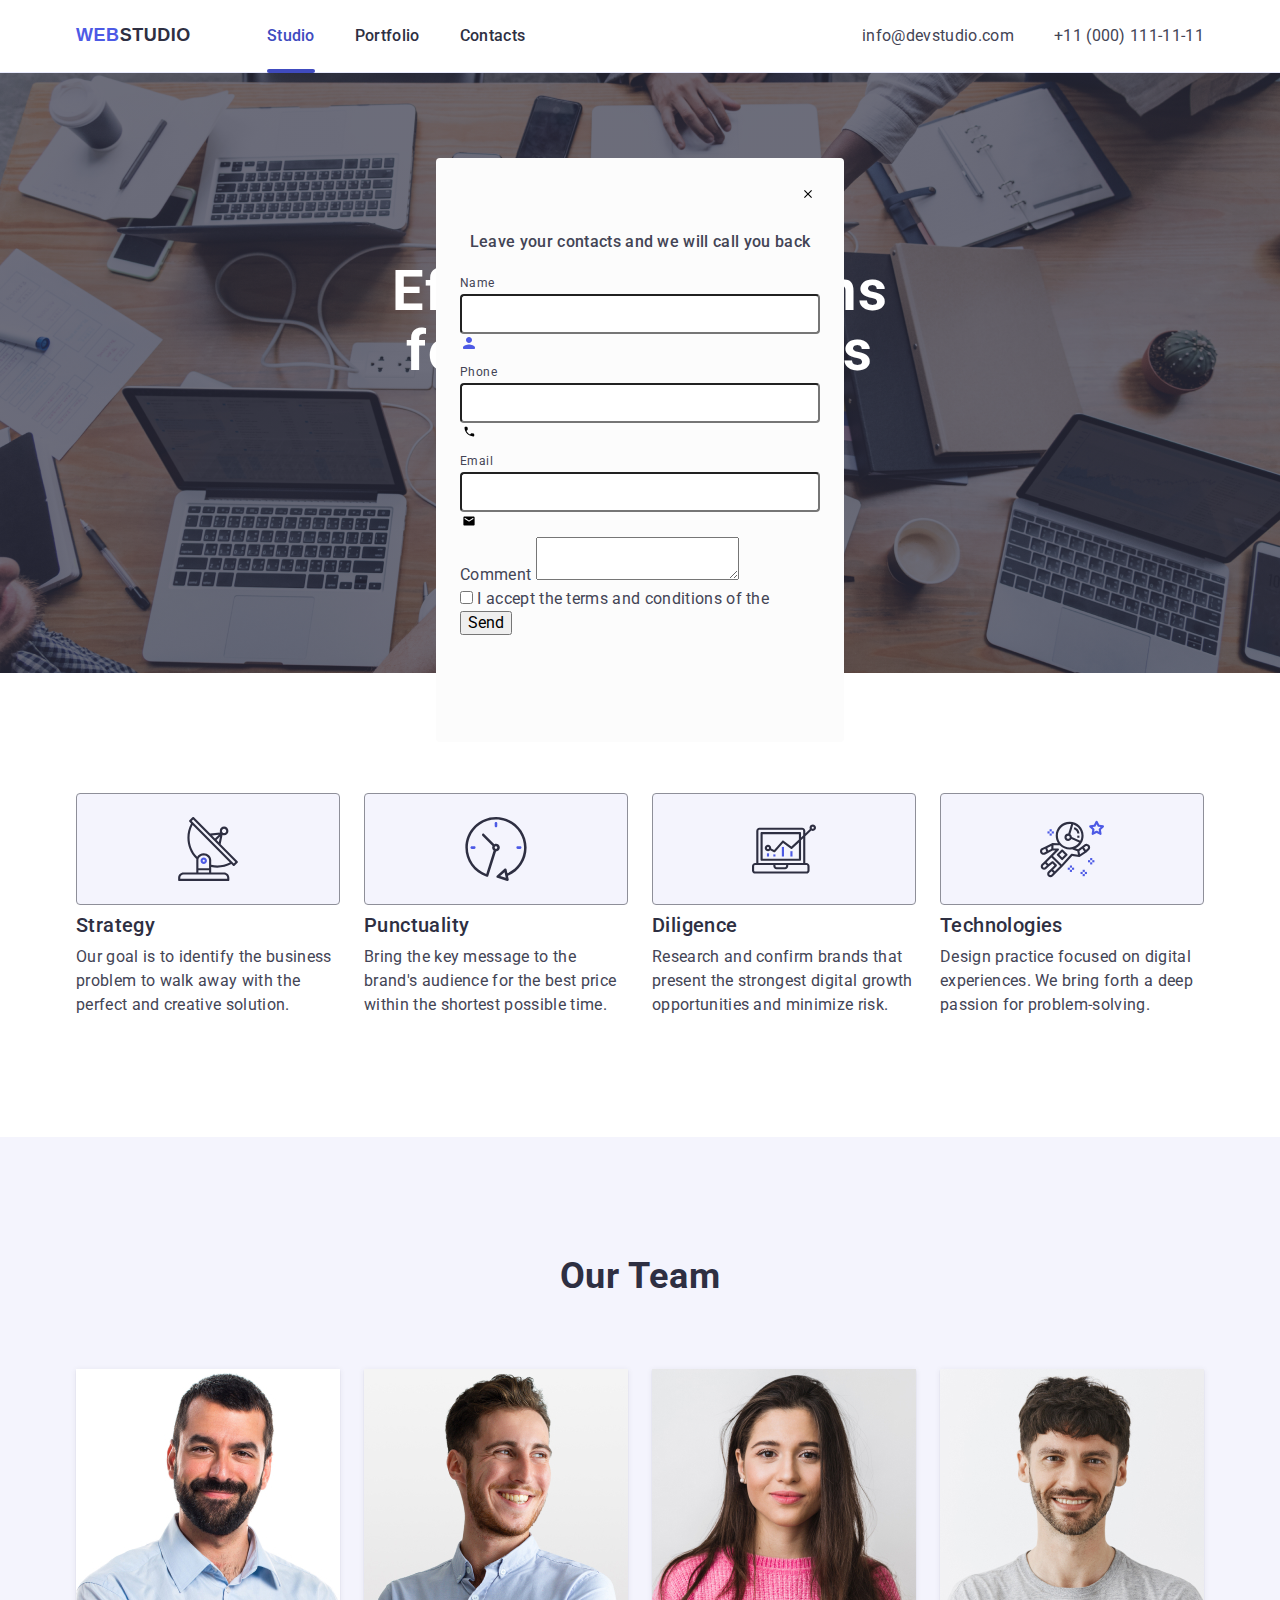
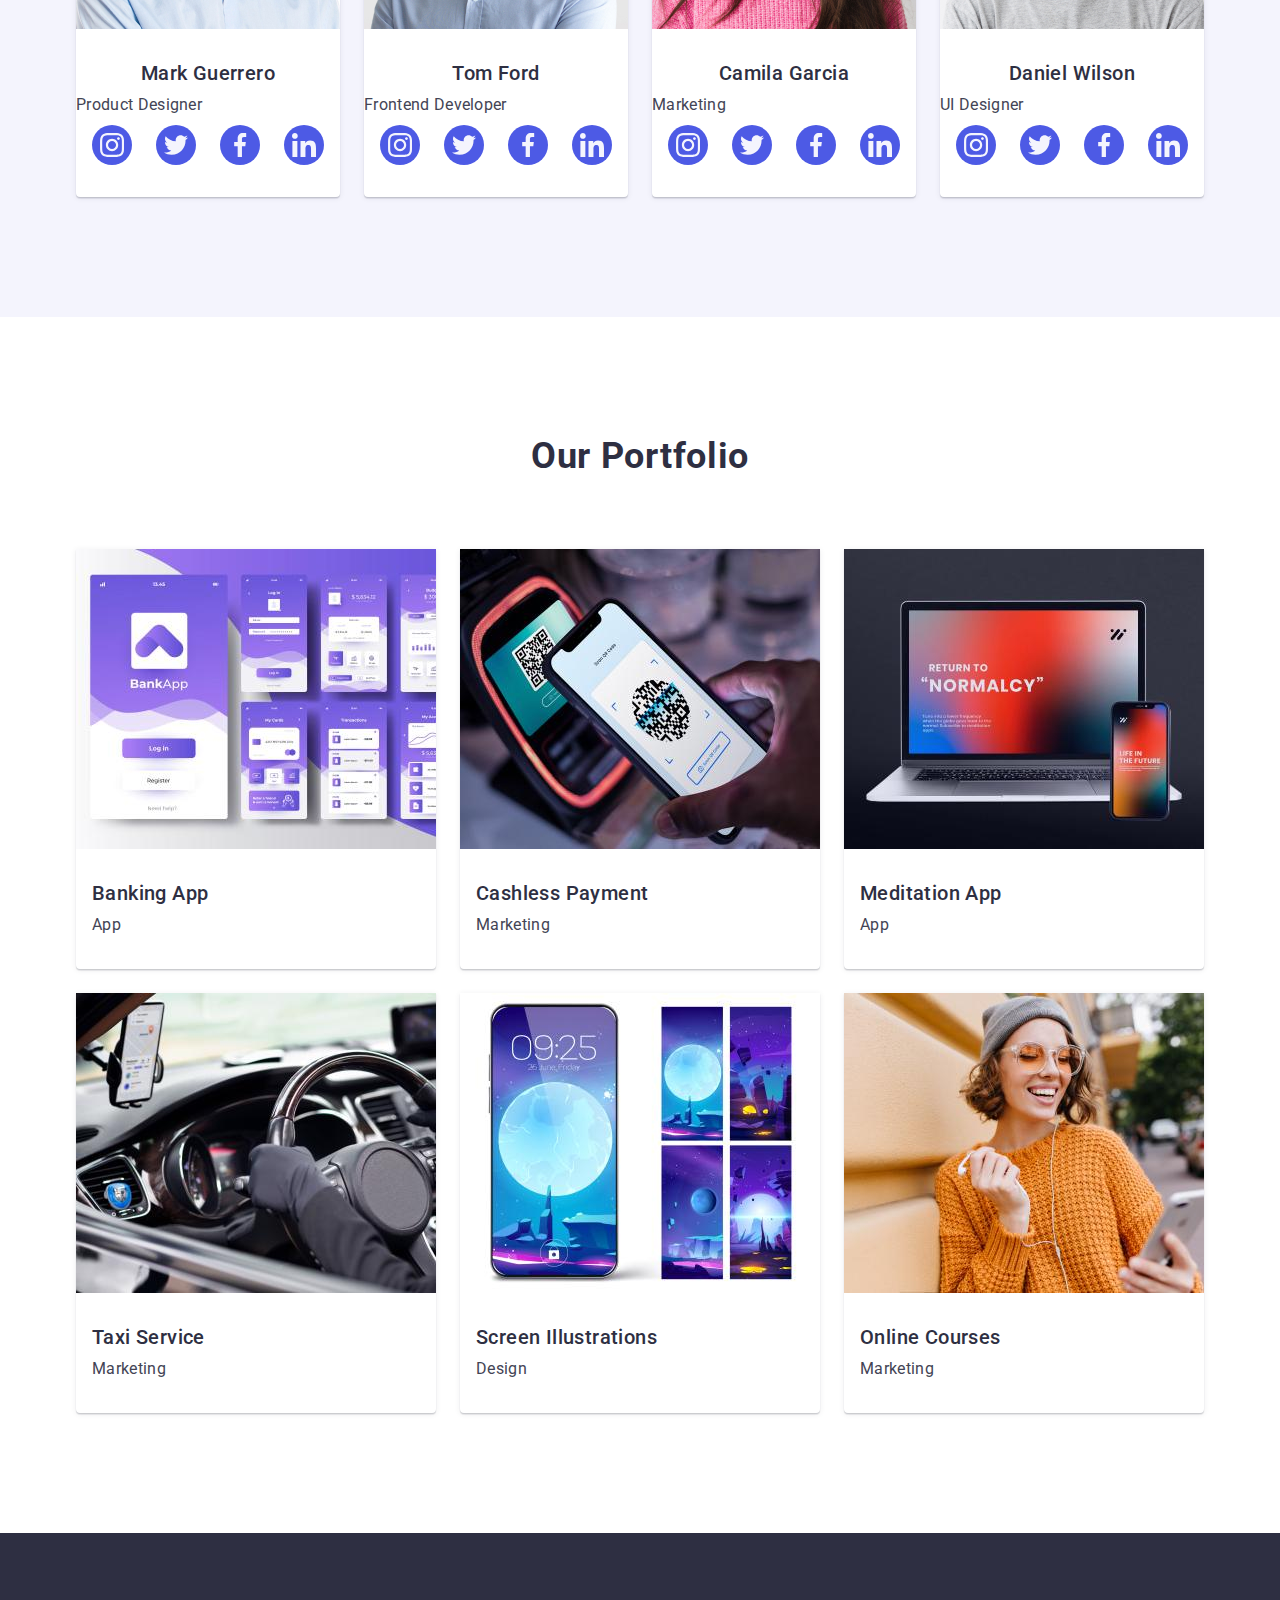
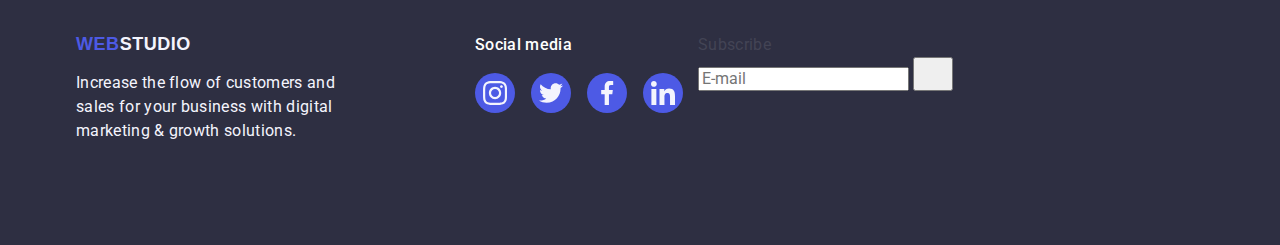
==== index.html @ 651e2806 "correct" ====
<!DOCTYPE html>
<html lang="en">
<head>
    <meta charset="UTF-8">
    <meta http-equiv="X-UA-Compatible" content="IE=edge">
    <meta name="viewport" content="width=device-width, initial-scale=1.0">
    <title>WebStudio</title>
    <link rel="preconnect" href="https://fonts.googleapis.com">
    <link rel="preconnect" href="https://fonts.gstatic.com" crossorigin>
    <link href="https://fonts.googleapis.com/css2?teamfamily=Raleway:wght@700&family=Roboto:wght@400;500;700&display=swap"  rel="stylesheet">
    <link rel="stylesheet" href="https://cdnjs.cloudflare.com/ajax/libs/modern-normalize/2.0.0/modern-normalize.min.css">
    <link rel="stylesheet" href="./css/styles.css">
</head>
<body>

    <!-- PAGE HEADER -->
    <header class="page-header">
        <div class="header container">
            <nav class="page-navigator">
            <a class="web-logo" href="./index.html">Web<span class="studio">Studio</span></a>
                <ul class="menu-list">
                    <li class="menu-item">
                        <a class="menu-header menu-link" href="./index.html">Studio</a>
                    </li>
                    <li class="menu-item">
                        <a class="menu-link" href= "">Portfolio</a>
                    </li>
                    <li class="menu-item">
                        <a class="menu-link" href= "">Contacts</a>
                    </li>
                </ul>
            </nav>  

            <address class="page-address">
                <ul class="menu-contact-list">
                    <li class="menu-contact-list-item">
                        <a class="menu-contact-list-list" href="mailto:info@devstudio.com">info@devstudio.com</a>
                    </li>
                    <li class="menu-contact-list-item">
                        <a class="menu-contact-list-list" href="tel:+110001111111">+11 (000) 111-11-11</a>
                    </li>
                </ul>
            </address>
        </div>
    </header>
        <main>

                <!--HERO SECTION-->
                <section class="hero-section">
                    <div class="container">
                        <h1 class="hero-section-text">Effective Solutions for Your Business</h1>
                        <button class="one-button" type="button">Order Service</button>
                    </div>        
                </section>
           
                <!--OUR ADVANTAGES-->
                <section class="section">
                    <div class="container">
                        <h2 class="visually-hidden menu-functions-text">Our advantages</h2>
                        <ul class="menu-functions-list">
                            <li class="menu-functions-item">
                                <div class="icon-container">
                                    <svg class="icon" width="64" height="64">
                                        <use href="./images/icons.svg#icon-antenna"></use>
                                    </svg>
                                </div>
                                <h3 class="name-team-text">Strategy</h3>
                                <p class="menu-team-text function">Our goal is to identify the business problem to walk away with the perfect and creative solution. </p>
                            </li>

                            <li class="menu-functions-item">
                                <div class="icon-container">
                                    <svg class="icon" width="64" height="64">
                                        <use href="./images/icons.svg#icon-clock"></use>
                                    </svg>
                                </div>
                                <h3 class="name-team-text menu">Punctuality</h3>
                                <p class="menu-team-text function">Bring the key message to the brand's audience for the best price within the shortest possible time.</p>
                            </li>

                            <li class="menu-functions-item">
                                <div class="icon-container">
                                    <svg class="icon" width="64" height="64">
                                        <use href="./images/icons.svg#icon-diagram"></use>
                                    </svg>
                                </div>
                                <h3 class="name-team-text menu">Diligence</h3>
                                <p class="menu-team-text function">Research and confirm brands that present the strongest digital growth opportunities and minimize risk.</p>
                            </li>

                            <li class="menu-functions-item">
                                <div class="icon-container">
                                    <svg class="icon" width="64" height="64">
                                        <use href="./images/icons.svg#icon-astronaut"></use>
                                    </svg>
                                </div>
                                <h3 class="name-team-text menu">Technologies</h3>
                                <p class="menu-team-text function">Design practice focused on digital experiences. We bring forth a deep passion for problem-solving.</p>
                            </li>
                        </ul>
                    </div>
                </section> 
           

                <!--OUR TEAM SECTION-->
            
                <section class="menu-team">
                    <div class="container">
                        <h2 class="menu-pictures-text">Our Team</h2>
                        <ul class="menu-team-list">
                            <li class="menu-team-item">
                                <img 
                                    class="menu-team-icon"
                                    src="./images/mark.jpg" 
                                    alt="Product Designer" 
                                    width="264"
                                    height="260">
                                    
                                <div class="team-container-item">
                                    <h3 class="name-team-text name">Mark Guerrero</h3>
                                    <p class="menu-team-text position">Product Designer</p>
                                
                                    <ul class="icons-team">
                                        <li class="icons-logo">
                                            <a href="#" class="icons-style">
                                                <svg class="icons-name" width="16" height="16">
                                                    <use href="./images/icons.svg#icon-instagram"></use>
                                                </svg>
                                            </a>
                                        </li>
                                        <li class="icons-logo">
                                            <a href="#" class="icons-style">
                                                <svg class="icons-name" width="16" height="16">
                                                    <use href="./images/icons.svg#icon-twitter"></use>
                                                </svg>
                                            </a>
                                        </li>
                                        <li class="icons-logo">
                                            <a href="#" class="icons-style">
                                                <svg class="icons-name" width="16" height="16">
                                                    <use href="./images/icons.svg#icon-facebook"></use>
                                                </svg>
                                            </a>
                                        </li>
                                        <li class="icons-logo">
                                            <a href="#" class="icons-style">
                                                <svg class="icons-name" width="16" height="16">
                                                    <use href="./images/icons.svg#icon-linkedin"></use>
                                                </svg>
                                            </a>
                                        </li>
                                    </ul>
                                </div>
                            </li>

                            <li class="menu-team-item">
                                <img 
                                    class="menu-team-icon"
                                    src="./images/tom.jpg" 
                                    alt="Frontend Developer" 
                                    width="264">
                                <div class="team-container-item">
                                    <h3 class="name-team-text name">Tom Ford</h3>
                                    <p class="menu-team-text position">Frontend Developer</p>
                                
                                    <ul class="icons-team">
                                        <li class="icons-logo">
                                            <a href="#" class="icons-style">
                                                <svg class="icons-name" width="16" height="16">
                                                    <use href="./images/icons.svg#icon-instagram"></use>
                                                </svg>
                                            </a>
                                        </li>
                                        <li class="icons-logo">
                                            <a href="#" class="icons-style">
                                                <svg class="icons-name" width="16" height="16">
                                                    <use href="./images/icons.svg#icon-twitter"></use>
                                                </svg>
                                            </a>
                                        </li>
                                        <li class="icons-logo">
                                            <a href="#" class="icons-style">
                                                <svg class="icons-name" width="16" height="16">
                                                    <use href="./images/icons.svg#icon-facebook"></use>
                                                </svg>
                                            </a>
                                        </li>
                                        <li class="icons-logo">
                                            <a href="#" class="icons-style">
                                                <svg class="icons-name" width="16" height="16">
                                                    <use href="./images/icons.svg#icon-linkedin"></use>
                                                </svg>
                                            </a>
                                        </li>
                                    </ul>
                                </div>
                            </li>

                            <li class="menu-team-item">
                                <img 
                                    class="menu-team-icon"
                                    src="./images/kamila.jpg" 
                                    alt="Marketing" 
                                    width="264">
                                <div class="team-container-item">
                                    <h3 class="name-team-text name">Camila Garcia</h3>
                                    <p class="menu-team-text position">Marketing</p>
                                
                                    <ul class="icons-team">
                                        <li class="icons-logo">
                                            <a href="#" class="icons-style">
                                                <svg class="icons-name" width="16" height="16">
                                                    <use href="./images/icons.svg#icon-instagram"></use>
                                                </svg>
                                            </a>
                                        </li>
                                        <li class="icons-logo">
                                            <a href="#" class="icons-style">
                                                <svg class="icons-name" width="16" height="16">
                                                    <use href="./images/icons.svg#icon-twitter"></use>
                                                </svg>
                                            </a>
                                        </li>
                                        <li class="icons-logo">
                                            <a href="#" class="icons-style">
                                                <svg class="icons-name" width="16" height="16">
                                                    <use href="./images/icons.svg#icon-facebook"></use>
                                                </svg>
                                            </a>
                                        </li>
                                        <li class="icons-logo">
                                            <a href="#" class="icons-style">
                                                <svg class="icons-name" width="16" height="16">
                                                    <use href="./images/icons.svg#icon-linkedin"></use>
                                                </svg>
                                            </a>
                                        </li>
                                    </ul>
                                </div>
                            </li>

                            <li class="menu-team-item">
                                <img 
                                    class="menu-team-icon"
                                    src="./images/daniel.jpg" 
                                    alt="UI Designer" 
                                    width="264">
                                    <div class="team-container-item">
                                        <h3 class="name-team-text name">Daniel Wilson</h3>
                                        <p  class="menu-team-text position">UI Designer</p>
                                    
                                        <ul class="icons-team">
                                            <li class="icons-logo">
                                                <a href="#" class="icons-style">
                                                    <svg class="icons-name" width="16" height="16">
                                                        <use href="./images/icons.svg#icon-instagram"></use>
                                                    </svg>
                                                </a>
                                            </li>
                                            <li class="icons-logo">
                                                <a href="#" class="icons-style">
                                                    <svg class="icons-name" width="16" height="16">
                                                        <use href="./images/icons.svg#icon-twitter"></use>
                                                    </svg>
                                                </a>
                                            </li>
                                            <li class="icons-logo">
                                                <a href="#" class="icons-style">
                                                    <svg class="icons-name" width="16" height="16">
                                                        <use href="./images/icons.svg#icon-facebook"></use>
                                                    </svg>
                                                </a>
                                            </li>
                                            <li class="icons-logo">
                                                <a href="#" class="icons-style">
                                                    <svg class="icons-name" width="16" height="16">
                                                        <use href="./images/icons.svg#icon-linkedin"></use>
                                                    </svg>
                                                </a>
                                            </li>
                                        </ul>
                                    </div>
                            </li>
                        </ul>
                    </div> 
                </section>
               

                <!--OUR PORTFOLIO-->
                <section class="menu-portfolio">
                    <div class="container">
                        <h2 class="menu-pictures-text">Our Portfolio</h2>
                        <ul class="menu-team-list">
                            <li class="menu-team-item">
                                <div class="portfolio-image">
                                    <img 
                                        class="menu-team-icon"
                                        src="./images/bankapp.jpg" 
                                        alt="App"
                                        width="360"
                                        height="300">
                                        <p class="text-portfolio">14 Stylish and User-Friendly App Design Concepts · Task Manager App · Calorie Tracker App · Exotic Fruit Ecommerce App · Cloud Storage App</p>
                                </div>
                                
                                <div class="item">
                                    <h3 class="name-team-text image">Banking App</h3>
                                    <p class="menu-team-text">App</p>
                                </div>
                            </li>
                            <li class="menu-team-item">
                                <div class="portfolio-image">
                                    <img 
                                        class="menu-team-icon"
                                        src="./images/scan.jpg" 
                                        alt="Marketing"
                                        width="360"
                                        height="300">
                                        <p class="text-portfolio">14 Stylish and User-Friendly App Design Concepts · Task Manager App · Calorie Tracker App · Exotic Fruit Ecommerce App · Cloud Storage App</p>
                                </div>
                                <div class="item">
                                    <h3 class="name-team-text image">Cashless Payment</h3>
                                    <p class="menu-team-text">Marketing</p>
                                </div>
                            </li>
                            <li class="menu-team-item">
                                <div class="portfolio-image">
                                    <img 
                                        class="menu-team-icon"
                                        src="./images/technologi.jpg" 
                                        alt="App"
                                        width="360"
                                        height="300">
                                        <p class="text-portfolio">14 Stylish and User-Friendly App Design Concepts · Task Manager App · Calorie Tracker App · Exotic Fruit Ecommerce App · Cloud Storage App</p>
                                </div>
                                
                                <div class="item">
                                    <h3 class="name-team-text image">Meditation App</h3>
                                    <p class="menu-team-text">App</p>
                                </div>
                            </li>
                            <li class="menu-team-item">
                                <div class="portfolio-image">
                                    <img 
                                        class="menu-team-icon"
                                        src="./images/dreive.jpg" 
                                        alt="Marketing"
                                        width="360"
                                        height="300">
                                        <p class="text-portfolio">14 Stylish and User-Friendly App Design Concepts · Task Manager App · Calorie Tracker App · Exotic Fruit Ecommerce App · Cloud Storage App</p>
                                </div>
                                
                                <div class="item">
                                    <h3 class="name-team-text image">Taxi Service</h3>
                                    <p class="menu-team-text">Marketing</p>
                                </div>
                            </li>
                            <li class="menu-team-item">
                                <div class="portfolio-image">
                                    <img 
                                        class="menu-team-icon"
                                        src="./images/tema.jpg" 
                                        alt="Design"
                                        width="360"
                                        height="300">
                                        <p class="text-portfolio">14 Stylish and User-Friendly App Design Concepts · Task Manager App · Calorie Tracker App · Exotic Fruit Ecommerce App · Cloud Storage App</p>
                                </div>
                            
                                <div class="item">
                                    <h3 class="name-team-text image">Screen Illustrations</h3>
                                    <p class="menu-team-text">Design</p>
                                </div>
                            </li>
                            <li class="menu-team-item">
                                <div class="portfolio-image">
                                    <img 
                                        class="menu-team-icon"
                                        src="./images/meet.jpg" 
                                        alt="Marketing"
                                        width="360"
                                        height="300">
                                        <p class="text-portfolio">14 Stylish and User-Friendly App Design Concepts · Task Manager App · Calorie Tracker App · Exotic Fruit Ecommerce App · Cloud Storage App</p>
                                </div>
                                
                                <div class="item">
                                    <h3 class="name-team-text image">Online Courses</h3>
                                    <p class="menu-team-text">Marketing</p>
                                </div>
                            </li>
                        </ul>
                    </div>
                </section>  
        </main>

        <!--FOOTER-->
        <footer class="menu-footer">
            <div class="container footer">
                <div class="container-footer-text"> 
                <a class="menu-footer-logotype" href="./index.html">Web<span class="menu-footer-studio">Studio</span></a>
                <p class="footer-text">Increase the flow of customers and sales for your business with digital marketing & growth solutions.</p>
                </div>
                <div class="container social-links">  
                    <p class="social-media-text">Social media</p>
                    <ul class="icons-social-footer footer-icons">
                        <li class="icons-logo">
                            <a href="#" class="icons-style style-footer">
                                <svg class="icons-name" width="24" height="24">
                                    <use href="./images/icons.svg#icon-instagram"></use>
                                </svg>
                            </a>
                        </li>
                    
                        <li class="icons-logo">
                            <a href="#" class="icons-style style-footer">
                                <svg class="icons-name" width="24" height="24">
                                    <use href="./images/icons.svg#icon-twitter"></use>
                                </svg>
                            </a>
                        </li>
                    
                        <li class="icons-logo">
                            <a href="#" class="icons-style style-footer">
                                <svg class="icons-name" width="24" height="24">
                                    <use href="./images/icons.svg#icon-facebook"></use>
                                </svg>
                            </a>
                        </li>
                    
                        <li class="icons-logo">
                            <a href="#" class="icons-style style-footer">
                                <svg class="icons-name" width="24" height="24">
                                    <use href="./images/icons.svg#icon-linkedin"></use>
                                </svg>
                            </a>
                        </li>
                    </ul>
                </div>

                <div class="">
                    <p class="">Subscribe</p>
                    <form class="">
                        <label class="">
                            <input class="" name="" type="email" placeholder="E-mail">
                            <button class="" type="submit"Subscribe>
                                <svg class="" width="24" height="24">
                                    <use href="">
                                        
                                    </use>
                                </svg>
                            </button>

                        </label>

                    </form>

                </div>

            </div>   
            
        </footer>

    <!--BACKDROP WITH MODAL WINDOW-->
    <div class="backdrop">
        <div class="modal">
            <button class="close-btn">
                <svg 
                    class="close-btn-icon" 
                    width="8" 
                    height="8" 
                    aria-label="modal close icon">
                    <use href="./images/icons.svg#icon-close-black"></use>
                </svg>
            </button>
            <p class="review-form-description">Leave your contacts and we will call you back</p>
                    <form class="review-form">
                        <div class="review-form-field-wrapper">
                            <label class="review-form-field-label" for="user-name">Name</label>
                            <input 
                                class="review-form-input" 
                                type="text" 
                                id="user-name" 
                                name="user_name"
                                pattern="[a-zA-Za-яА-ЯіІїЇєЄгГ']+"
                                title="Anton"
                                required
                                >
                            <svg 
                                class="review-form-field-icon" 
                                width="18" 
                                height="18" 
                                aria-label="">
                                <use href="./images/icons.svg#icon-person-black"></use>
                            </svg>
                        </div>
                    </form>
                
                <div>
                    <form>
                        <label class="review-form-field-label" for="user-phone">Phone</label>
                        <input 
                            class="review-form-input" 
                            type="tel" 
                            id="user-phone" 
                            name="user_phone"
                            pattern="[0-9]{3}-[0-9]{3}-[0-9]{2}-[0-9]{2}"
                            title="xxx-xxx-xx-xx"
                            required
                            >
                        <svg 
                            class="" 
                            width="18" 
                            height="18" 
                            aria-label="">
                            <use href="./images/icons.svg#icon-phone-black"></use>
                        </svg>
                    </form>
                </div>
                <div>
                    <form>
                        <label class="review-form-field-label" for="user-email">Email</label>
                        <input 
                            class="review-form-input" 
                            type="email" 
                            id="user-email" 
                            name="user_email"
                            pattern=""
                            title=""
                            required
                            >
                        <svg 
                            class="" 
                            width="18" 
                            height="18" 
                            aria-label="">
                            <use href="./images/icons.svg#icon-email-black"></use>
                        </svg>
                            
                        </div>
                        <div>
                            <label class="" for="" >
                                Comment
                            </label>
                            <textarea
                                class=""
                                name="user_comment" 
                                id="user-comment" 
                                ></textarea>
                        </div>
                        <div class="">
                            <input 
                                class="" 
                                type="checkbox" 
                                id="user-privacy"
                                name="user_privacy"
                                value="true"
                                required>
                            <label for="user-privacy" class="">
                                <span class=""></span>
                                I accept the terms and conditions of the 
                                <a class="" href="Privacy Policy"></a></label>
                        </div>
                        <button class="" type="submit">Send</button>
                    </form>
        </div>
    </div>
    
    </body>
    </html>
---- css/styles.css ----
body{
    font-family: "Roboto", sans-serif;
    color: #434455;
    background-color: #FFFFFF;
    letter-spacing: 0.02em;
    line-height: 1.5;
    font-size: 16px;
    font-style: normal;
}
ul{
    list-style-type: none;
}
a {
    text-decoration: none;
    color: inherit;
}
.button{
    cursor: pointer;
}
h1,
h2,
h3,
h4,
h5,
h6,
p{
    margin-top: 0;
    margin-bottom: 0;
}
ul,
ol{
    margin-top: 0;
    margin-bottom: 0;
    padding-left: 0;
    list-style-type: none;
}
h2{
    text-align: center;
    font-size: 36px;
    line-height: 1.1;
    text-transform: capitalize;
    letter-spacing: 0.02em;
    color: #2E2F42;
}
img{
    display: block;
    max-width: 100%;
    height: auto;
}
.section{
    padding-top: 120px;
    padding-bottom: 120px;
}
.studio{
    color: #2e2f42;
}
.container{ 
    max-width: 1158px;
    margin: 0 auto;
    padding: 0 15px;
}
.page-header{
    border-bottom: 1px solid #e7e9fc;
    background: #FFFFFF;
    box-shadow: 0px 2px 1px rgba(46, 47, 66, 0.08), 0px 1px 1px rgba(46, 47, 66, 0.16), 0px 1px 6px rgba(46, 47, 66, 0.08);
}
.header{
    display: flex;
    align-items: center;
}
.page-navigator{
    display: flex;
    align-items: center;
}
.web-logo:hover,
.web-logo:active{
    color: #404BBF;
}
.web-logo{
    color: #404BBF;
}
.web-logo {
    font-family: "Raleway", sans-serif;
    font-weight: 700;
    font-size: 18px;
    line-height: 1.17;
    letter-spacing: 0.03em;
    text-transform: uppercase;
    color: #4D5AE5;
    margin-right: 76px;

}
.menu-list{
    display: flex;
    align-items: center;
}
.menu-link{ 
    transition:color 250ms cubic-bezier(0.4, 0, 0.2, 1);
    font-weight: 500;
    font-size: 16px;
    color:#2e2f42; 
    padding: 24px 0;
    display: block;
}
.menu-header::after{
    content: "";
    position: absolute;
    display: block;
    left: 0;
    bottom: -1px;
    width: 100%;
    height: 4px;
    background-color: #404bbf;
    border-radius: 2px;
}

.menu-header:hover,
.menu-header:focus{
    color: #404bbf;
}

.menu-header{
    color: #404bbf;
    position: relative;
}

.menu-item > a:focus, 
.menu-item > a:hover{
    color: #404bbf; 
}
.menu-item:not(:last-child) {
    margin-right: 40px;
}

.page-address{
    font-style: normal;
}
.page-address:hover,
.page-address:active{
    color: #404BBF;
}
.page-address{
    align-items: center;
}
.menu-contact-list{
   display: flex;
}
header .container{
    width: 1158px;
    display: flex;
    justify-content: space-between;
}
.menu-contact-list-item:not(:last-child) {
    margin-right: 40px;
}

.menu-contact-list-list{
    transition: color 250ms cubic-bezier(0.4, 0, 0.2, 1);
}
.menu-contact-list-list:hover, 
.menu-contact-list-list:focus{
    color:#404bbf;
}         

.hero-section{
    display: flex;
    text-align: center;
    align-items: center;
    background-image: linear-gradient(rgba(46, 47, 66, 0.7), rgba(46, 47, 66, 0.7)), url(../images/people-office.jpg);
    margin: 0 auto;
    padding: 188px 0;
    height: 600px;
    max-width: 1440px;
    background-repeat: no-repeat; 
    background-position: center;
    background-size: cover;

}
.hero-section-text{
    letter-spacing: 0.02em;
    line-height: 1.07;
    font-size: 56px;
    color: #FFFFFF;
    text-align: center;
    max-width: 496px;
    height: 120px;
}
.one-button{
    background-color: #4D5AE5;
    font-family: "Roboto", sans-serif;
    font-weight: 500;
    line-height: 1.5;
    letter-spacing: 0.04em;
    color: #ffffff;
    padding: 16px 32px;
    border-radius: 4px;
    display: block;
    min-width: 169px;
    height: 56px;
    border: none;
    margin-top: 46px;
    margin-left: auto;
    margin-right: auto;
}
.one-button:hover,
.one-button:focus{
    background-color: #404BBF ;
}
.one-button{
    transition: background-color 250ms cubic-bezier(0.4, 0, 0.2, 1);
}
.visually-hidden{
    position: absolute;
    width: 1px;
    height: 1px;
    margin: -1px;
    border: 0;
    padding: 0;
    white-space: nowrap;
    clip-path: inset(100%);
    clip: rect(0 0 0 0);
    overflow: hidden;
}

.menu-functions-list{
    display: flex;
    gap: 24px; 
}
.menu-functions-item{
    width: calc((1158px - 24px *3) / 4);
}
.icon-container{
    display: flex;
    align-items: center;
    justify-content: center;
    height: 112px;
    width: 264px;
    border: 1px solid #8e8f99;
    background-color: #f4f4fd;
    border-radius: 4px;
    margin-bottom: 8px;
}
.icon{
    width: 64px;
    height: 64px;
}
.menu-team{
    padding: 120px 0;
    background-color: #F4F4FD;
}
.menu-pictures-text{
    line-height: 1.11;
    letter-spacing: 0.02em;
    color: #2e2f42;
    margin-bottom: 72px;
}
.menu-portfolio{
    padding: 120px 0;
}
.menu-team-list{
    display: flex;
    flex-wrap: wrap;
    gap: 24px;
}
.menu-team-item:hover .text-portfolio{
    transform: translateY(0%);
}
.menu-team-item{
    box-shadow: 
    0px 1px 6px rgba(46, 47, 66, 0.08), 
    0px 1px 1px rgba(46, 47, 66, 0.16), 
    0px 2px 1px rgba(46, 47, 66, 0.08);
    align-items: center;
    width: calc((100%-72px)/4 );
    background-color: #FFFFFF;
    border-radius: 0px 0px 4px 4px;
    background: var(--WHITE, #fff);
    transition: box-shadow 250ms cubic-bezier(0.4, 0, 0.2, 1);
}
.team-container-item{
    padding: 32px 0;
}
.item{
    padding: 32px 16px;
    border-top: none;
}

.name{
    text-align: center;
    margin-bottom: 8px;
}

.name-team-text{
    margin-bottom: 8px;
    font-weight: 500;
    font-size: 20px;
    line-height: 1.2;
    letter-spacing: 0.02em;
    color: #2e2f42; 
}
.menu-team-text{
    font-size: 16px;
}
.icons-team{
    display: flex;
    justify-content: center;
    gap: 24px;
    margin-top: 8px;
}
.menu-team-icon{
    transition: box-shadow 250ms cubic-bezier(0.4, 0, 0.2, 1);
}
.icons-logo{
    width: 40px;
    height: 40px;
}
.icons-style:hover,
.icons-style:focus{
    background-color: #404bbf;
}
.icons-style{
    width: 40px;
    height: 40px;
    background-color: #4d5ae5;
    border-radius: 50%;
    display: flex;
    align-items: center;
    justify-content: center; 
    transition: background-color 250ms cubic-bezier(0.4, 0, 0.2, 1);
}
.style-footer:hover,
.style-footer:focus{
    background-color: #31d0aa;
}
.style-footer{
    transition: background-color 250ms cubic-bezier(0.4, 0, 0.2, 1);
}
.icons-name{
    width: 24px;
    height: 24px;
    fill: #f4f4fd;

}
.text-portfolio{
    position: absolute;
    top: 0;
    left: 0;
    font-family: Roboto;
    font-size: 16px;
    font-weight: 400;
    line-height: 1.5;
    letter-spacing: 0.02em;
    color:#f4f4fd;
    padding: 40px 32px;
    background-color: #4d5ae5;
    height: 100%;
    width: 100%;
    transform: translateY(100%);
    transition: transform 250ms cubic-bezier(0.4, 0, 0.2, 1);
}
.portfolio-image{
    position: relative;
    overflow: hidden;
    transition: box-shadow 250ms cubic-bezier(0.4, 0, 0.2, 1);
}
.image{
    margin-bottom: 8px;
}


.menu-footer{
    background-color:#2E2F42 ;
    padding-top: 100px;
    height: 312px;
}
.footer{
    display: flex;
    align-items: baseline;
    width: 1440px;
}
.container-footer-text{
    margin-right: 120px;
}
.social-links{
    margin: 0;
}
.social-media-text{
    font-weight: 500;
    font-size: 16px;
    line-height: 1.5;
    letter-spacing: 0.02em;
    color:#FFFFFF;
    margin-bottom: 16px;
}
.menu-footer-logotype{
    font-family: "Raleway", sans-serif;
    font-weight: 700;
    font-size: 18px;
    line-height: 1.17;
    letter-spacing: 0.03em;
    text-transform: uppercase;
    color:#4d5ae5;
    display: inline-block;
    margin-bottom: 16px;
}
.menu-footer-studio{
    color: #f4f4fd;
}
.footer-text{
    color:#F4F4FD;
    height: 72px;
    width: 264px;
}
.footer-icons{
    display: flex;
    gap: 16px;
}




.backdrop{
    position: fixed;
    top: 0;
    left: 0;
    z-index: 9999999;
    width: 100%;
    height: 100%;
    background-color: ;
    }
    .modal{
        position: absolute;
        width: 408px;
        min-height: 584px;
        padding-top: 72px;
        padding-bottom: 24px;
        padding-left: 24px;
        padding-right: 24px;
        top: 50%;
        left: 50%;
        transform: translate(-50%, -50%);
        border-radius: 4px;
        background: var(--DAIRY, #FCFCFC);
    }
    .close-btn{
        position: absolute;
        line-height: 0;
        top: 32px;
        right: 32px;
        background-color: transparent;
        border: none;
        padding: 0;
        color: #2E2F42;
    
    }
    .close-btn-icon{
    
    }
    .review-form-description{
        width: 360px;
        height: 24px;
        top: 152px;
        left: 540px;
        font-size: 16px;
        font-weight: 500;
        line-height: 1.5;
        letter-spacing: 0.02em;
        text-align: center;
        margin-bottom: 16px;
    }
    .review-form-field-label{
        font-size: 12px;
        font-weight: 400;
        line-height: 14px;
        letter-spacing: 0.04em;
        text-align: left;
    }
    .review-form-input{
        width: 100%;
        Height:40px;
        border-radius: 4px;
    }
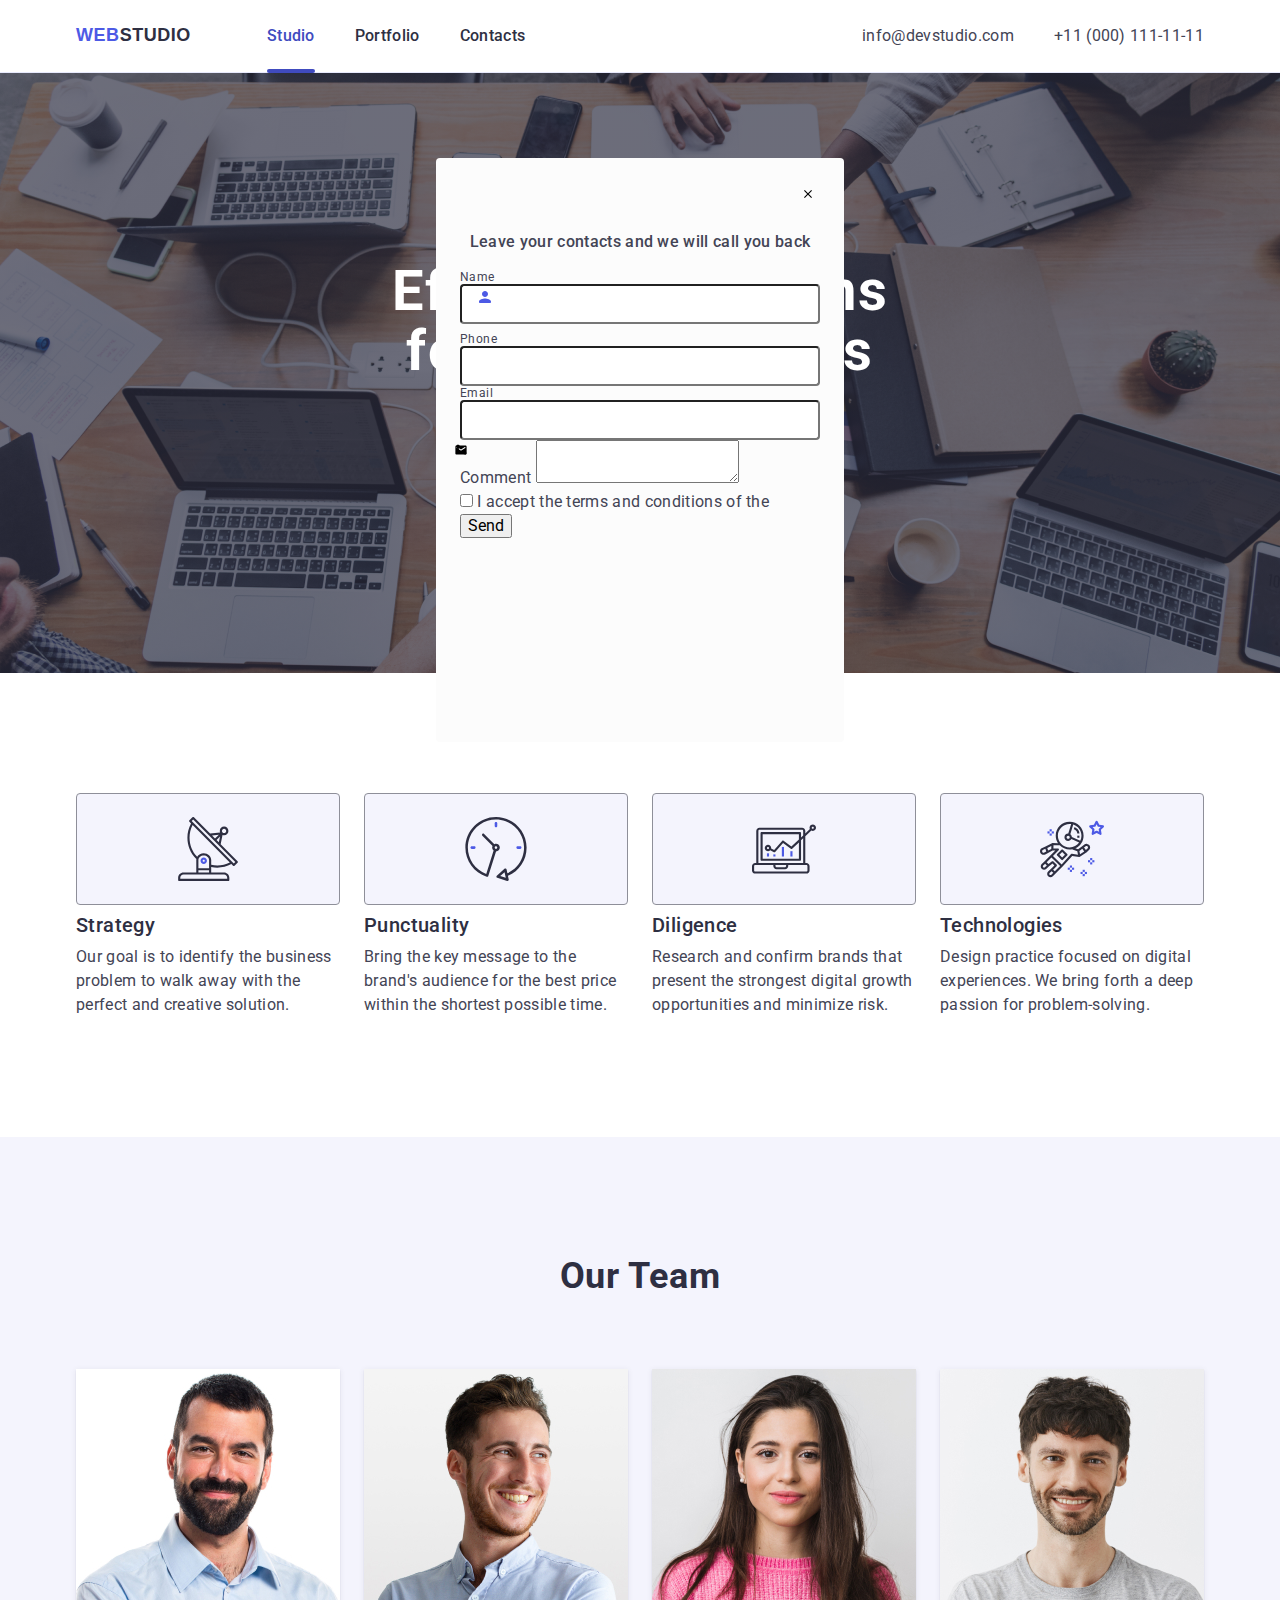
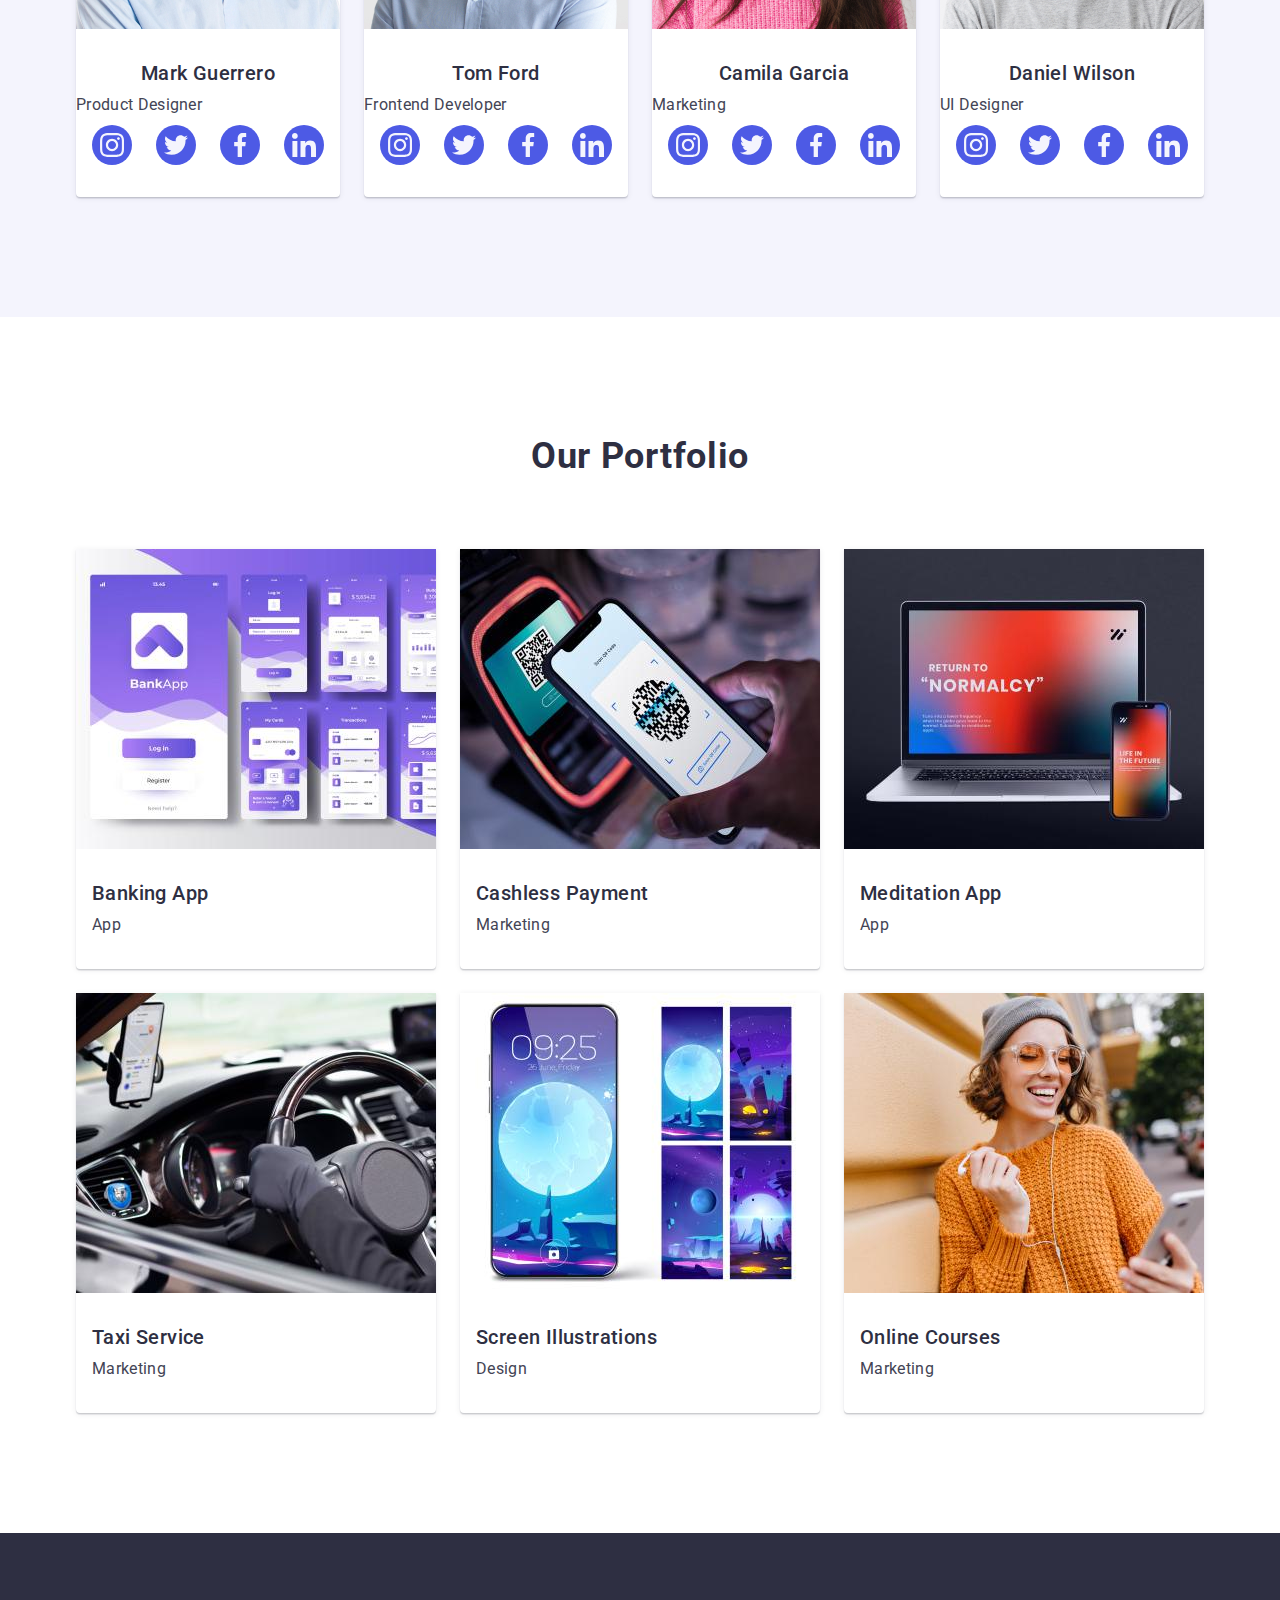
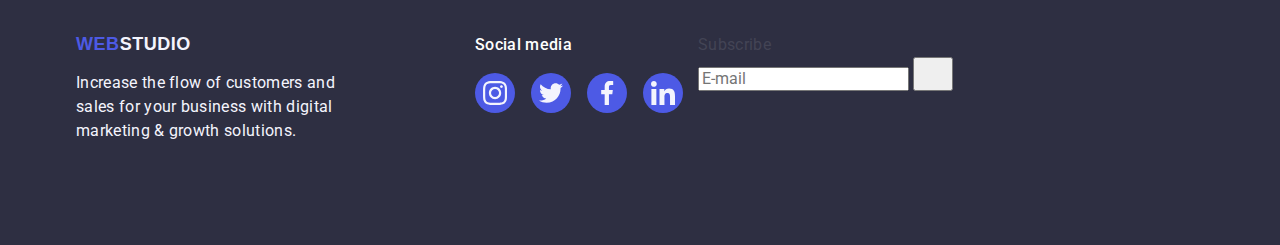
==== commit 91b5c3a2: "correct" ====
--- a/index.html
+++ b/index.html
@@ -506,7 +506,7 @@
                             required
                             >
                         <svg 
-                            class="" 
+                            class="review-form-field-icon" 
                             width="18" 
                             height="18" 
                             aria-label="">
@@ -527,7 +527,7 @@
                             required
                             >
                         <svg 
-                            class="" 
+                            class="review-form-field-icon" 
                             width="18" 
                             height="18" 
                             aria-label="">
--- a/css/styles.css
+++ b/css/styles.css
@@ -468,7 +468,14 @@
         text-align: center;
         margin-bottom: 16px;
     }
+    .review-form-field-wrapper{
+        margin-bottom: 8px;
+    }
+    .review-form-field-wrapper{
+        position: relative;
+    }
     .review-form-field-label{
+        display: block;
         font-size: 12px;
         font-weight: 400;
         line-height: 14px;
@@ -479,4 +486,11 @@
         width: 100%;
         Height:40px;
         border-radius: 4px;
-    }+        padding-left: 16px;
+    }
+    .review-form-field-icon{
+        position: absolute;
+        top: 50%;
+        left: 16px;
+        transform: translateY(-50%);
+    }
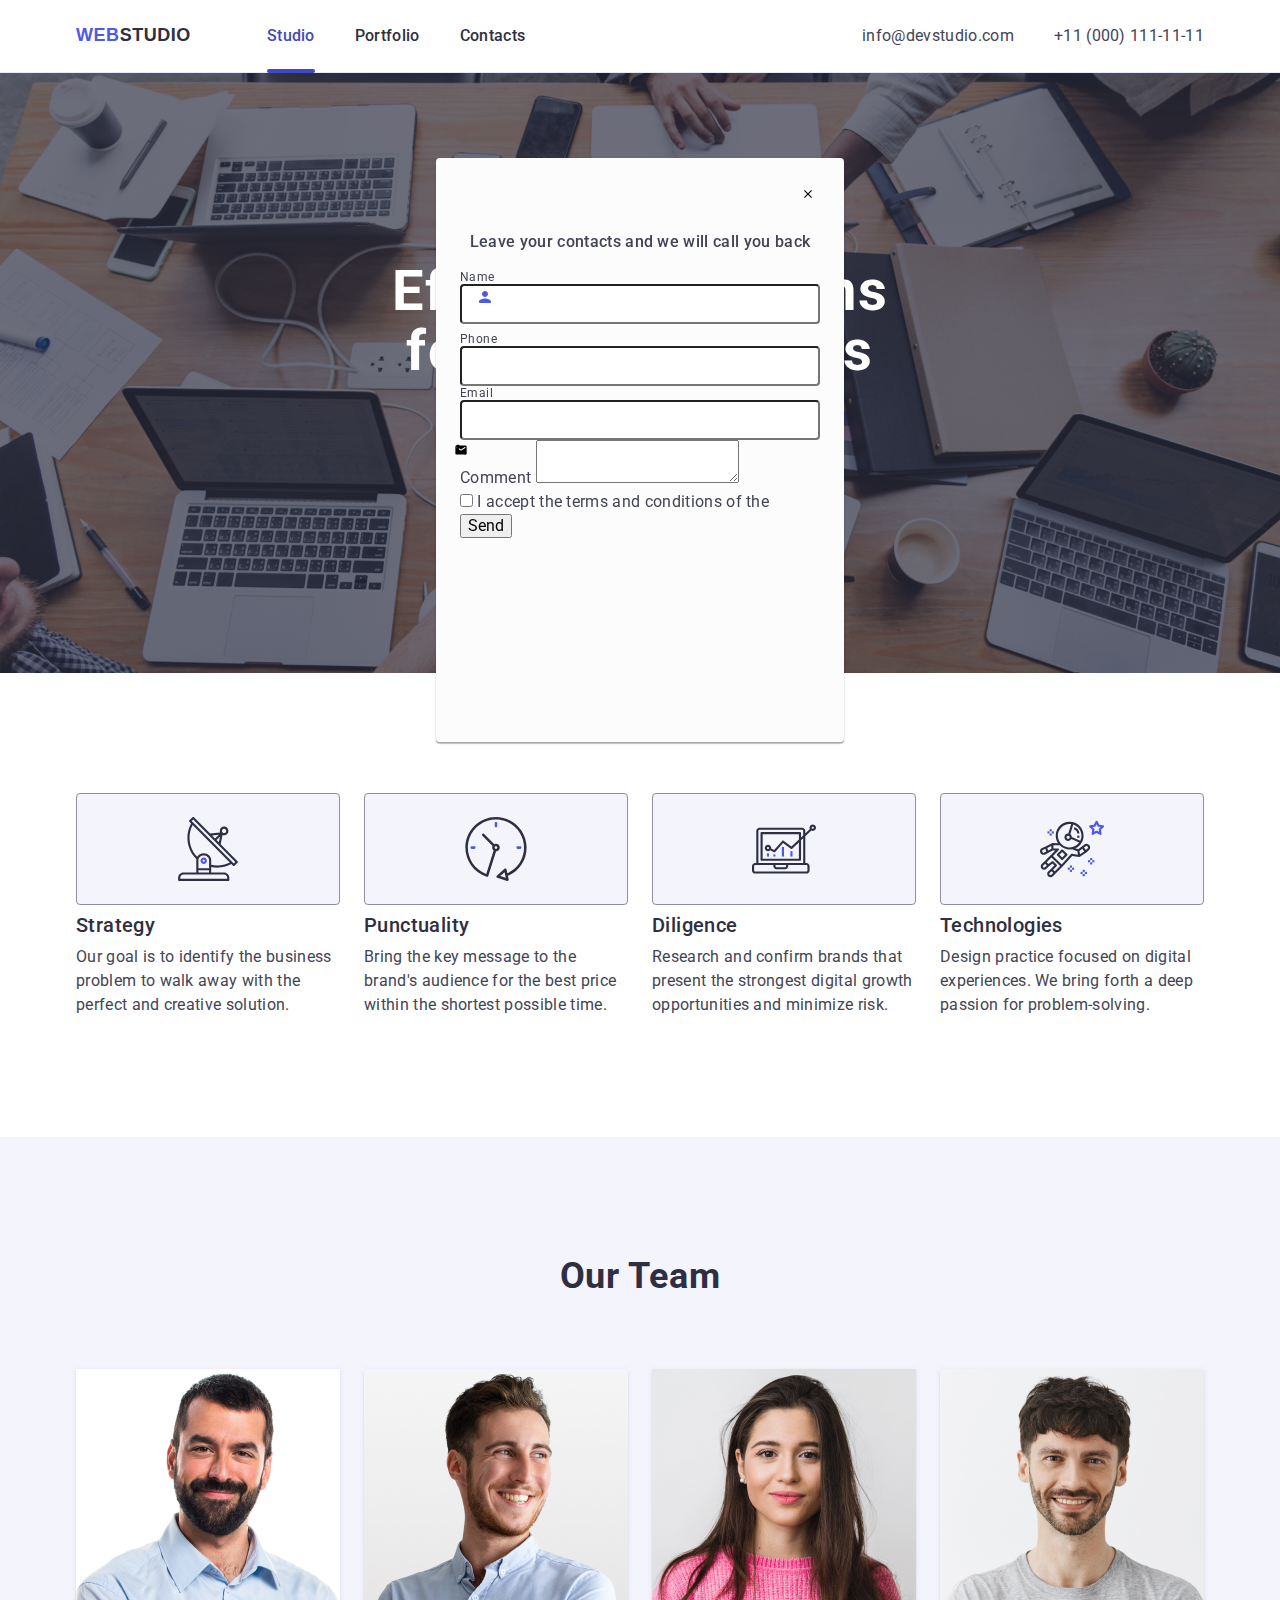
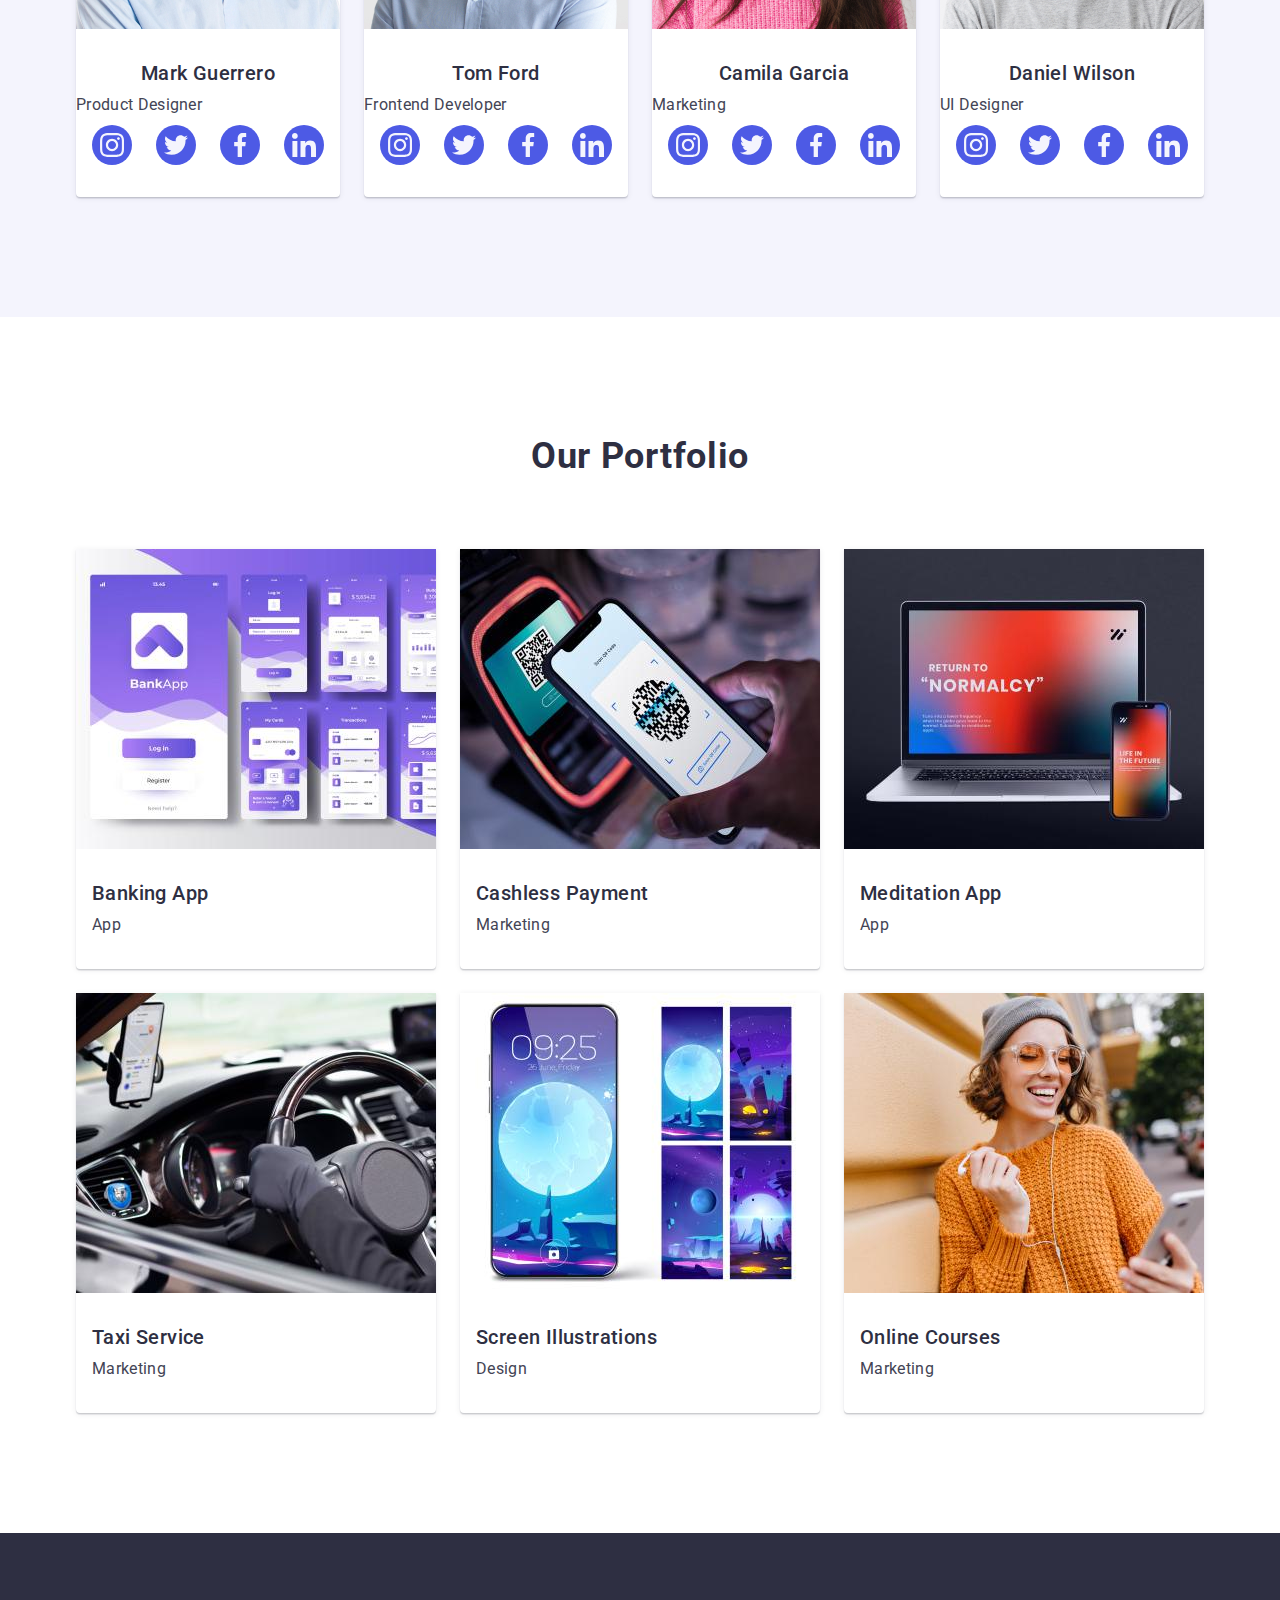
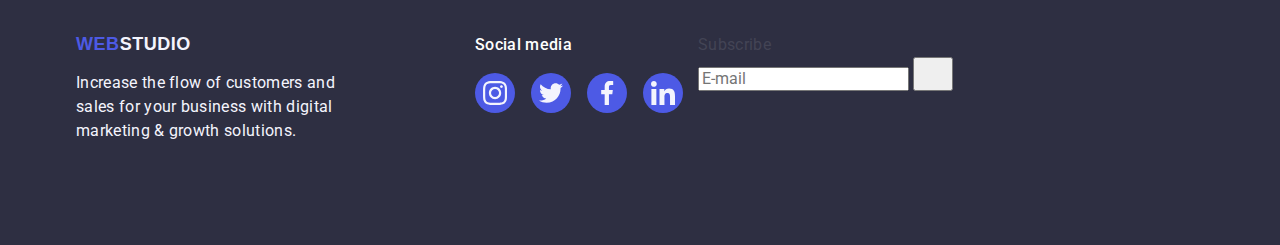
==== commit 0edec159: "correct" ====
--- a/index.html
+++ b/index.html
@@ -461,7 +461,7 @@
     <!--BACKDROP WITH MODAL WINDOW-->
     <div class="backdrop">
         <div class="modal">
-            <button class="close-btn">
+            <button class="close-btn" type="button">
                 <svg 
                     class="close-btn-icon" 
                     width="8" 
--- a/css/styles.css
+++ b/css/styles.css
@@ -426,8 +426,9 @@
     z-index: 9999999;
     width: 100%;
     height: 100%;
-    background-color: ;
-    }
+    background-color: rgba(46, 47, 66, 0.4),;
+    transition: opacity 250ms cubic-bezier(0.4, 0, 0.2, 1), visibility 250ms cubic-bezier(0.4, 0, 0.2, 1);
+}
     .modal{
         position: absolute;
         width: 408px;
@@ -441,6 +442,9 @@
         transform: translate(-50%, -50%);
         border-radius: 4px;
         background: var(--DAIRY, #FCFCFC);
+        box-shadow: 0px 1px 1px rgba(0, 0, 0, 0.14), 0px 1px 3px rgba(0, 0, 0, 0.12), 0px 2px 1px rgba(0, 0, 0, 0.2);
+        transition: transform 250ms cubic-bezier(0.4, 0, 0.2, 1);
+        
     }
     .close-btn{
         position: absolute;
@@ -451,9 +455,6 @@
         border: none;
         padding: 0;
         color: #2E2F42;
-    
-    }
-    .close-btn-icon{
     
     }
     .review-form-description{
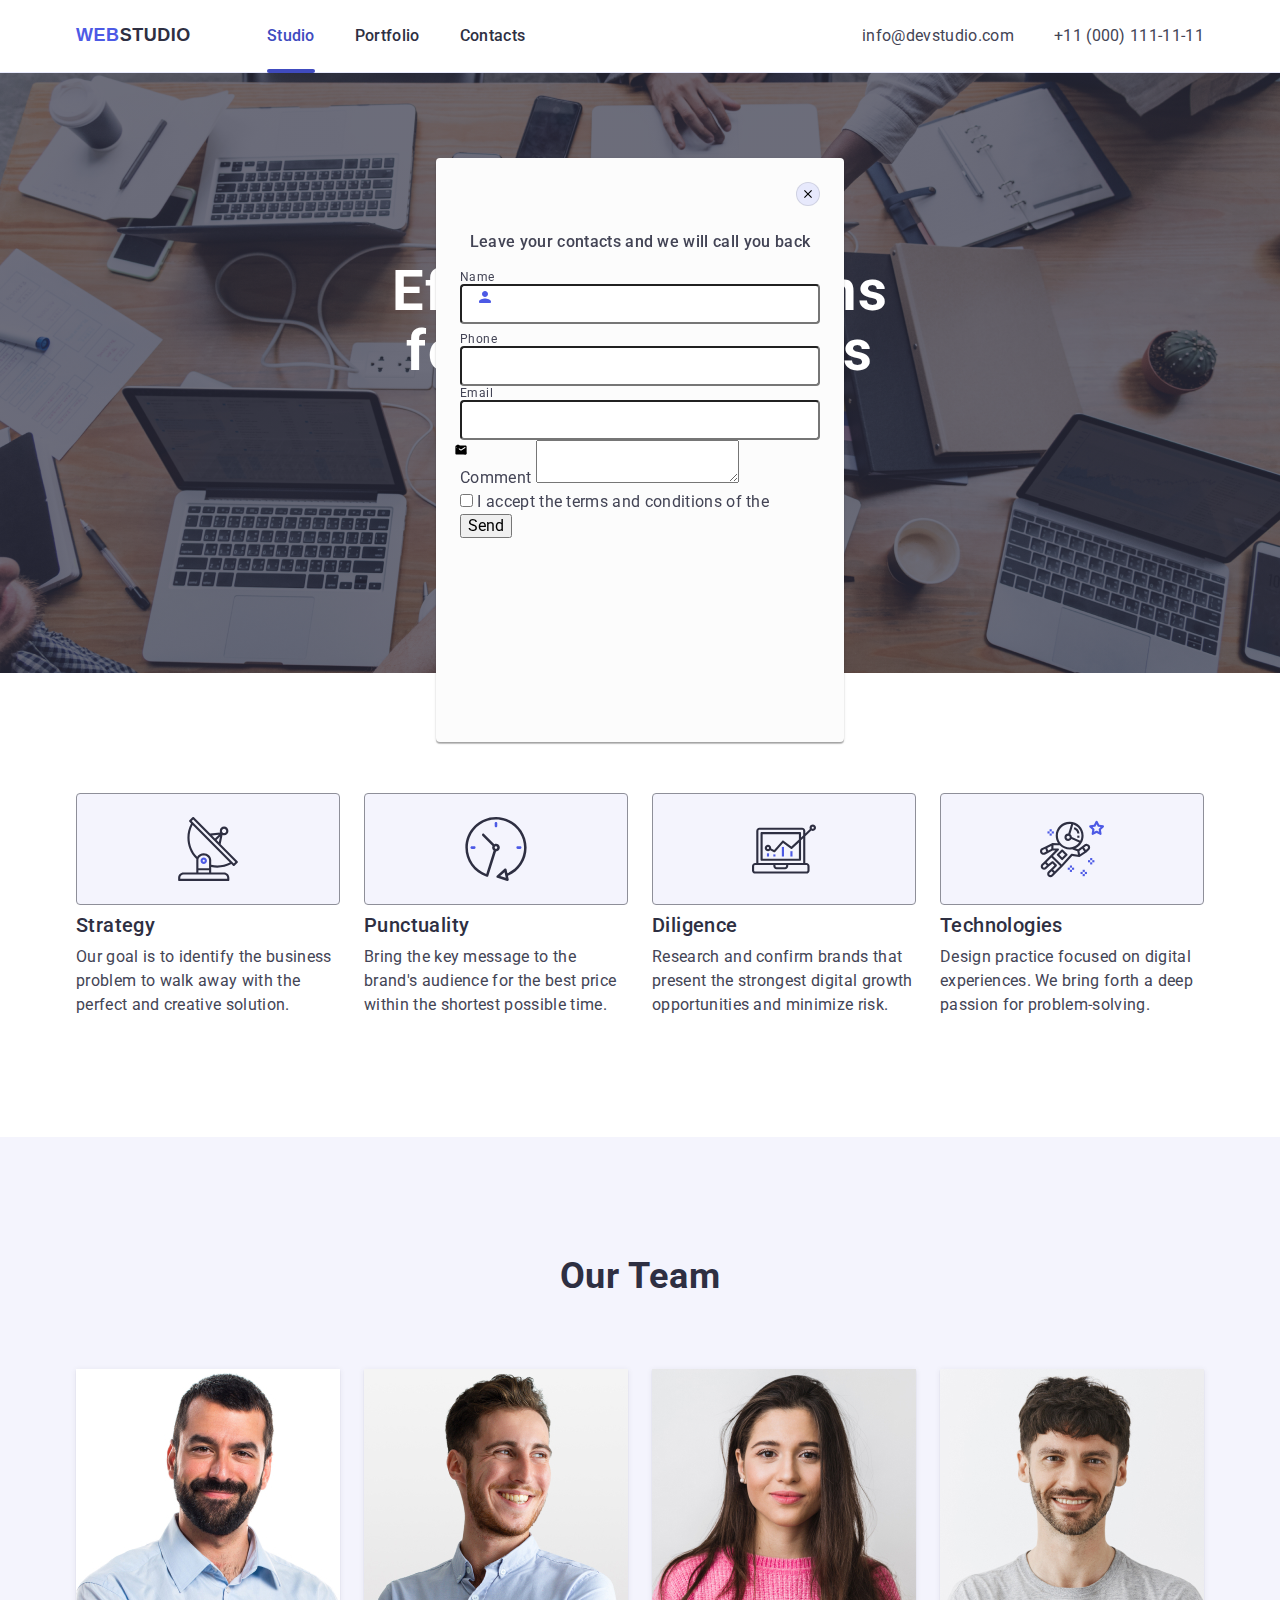
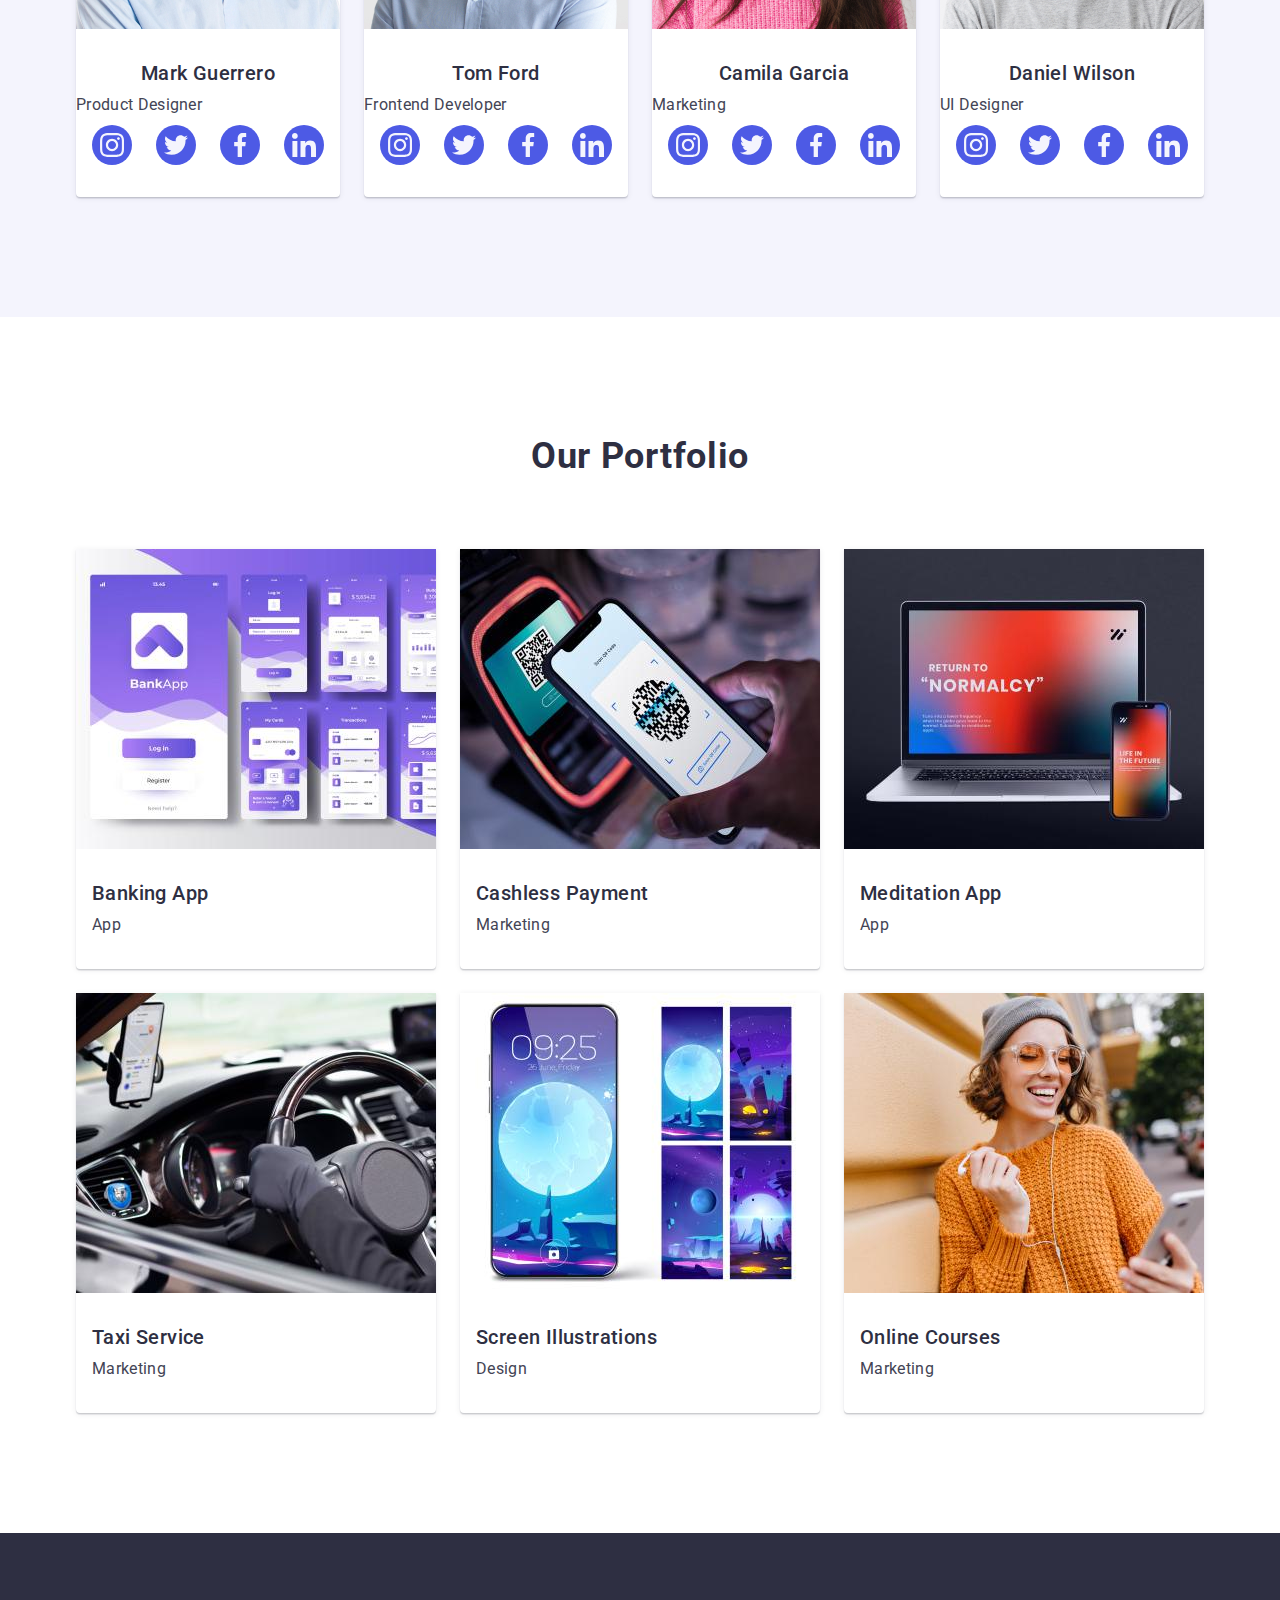
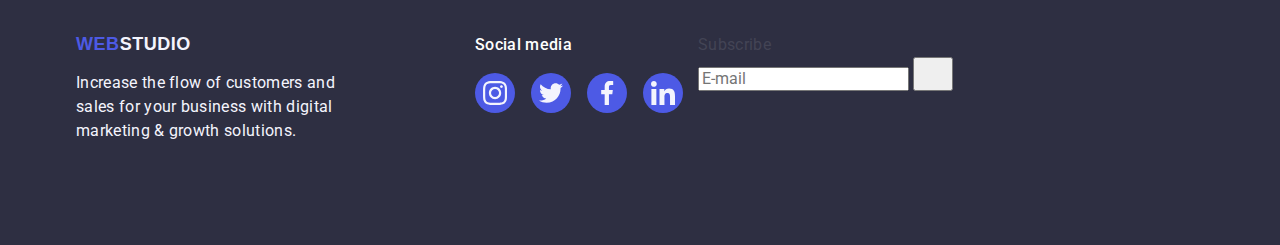
==== commit 95bcc90b: "correct" ====
--- a/index.html
+++ b/index.html
@@ -461,9 +461,10 @@
     <!--BACKDROP WITH MODAL WINDOW-->
     <div class="backdrop">
         <div class="modal">
-            <button class="close-btn" type="button">
+            <button class="close-btn">
                 <svg 
-                    class="close-btn-icon" 
+                    class="close-btn-icon"
+                    type="button"
                     width="8" 
                     height="8" 
                     aria-label="modal close icon">
--- a/css/styles.css
+++ b/css/styles.css
@@ -444,18 +444,33 @@
         background: var(--DAIRY, #FCFCFC);
         box-shadow: 0px 1px 1px rgba(0, 0, 0, 0.14), 0px 1px 3px rgba(0, 0, 0, 0.12), 0px 2px 1px rgba(0, 0, 0, 0.2);
         transition: transform 250ms cubic-bezier(0.4, 0, 0.2, 1);
-        
+
     }
     .close-btn{
         position: absolute;
+        display: flex;
+        align-items: center;
+        justify-content: center;
         line-height: 0;
-        top: 32px;
-        right: 32px;
-        background-color: transparent;
-        border: none;
+        top: 24px;
+        right: 24px;
+        width: 24px;
+        height: 24px;
+        background-color: #e7e9fc;
+        border: 1px solid rgba(0, 0, 0, 0.1);
+        cursor: pointer;
+        transition: background-color 250ms cubic-bezier(0.4, 0, 0.2, 1), border 250ms cubic-bezier(0.4, 0, 0.2, 1);
+        border-radius: 50%;
         padding: 0;
         color: #2E2F42;
     
+    }
+    .close-btn:hover{
+        background-color: #404bbf;
+        border: none;
+    }
+    .close-btn:focus{
+        background-color: #404bbf;
     }
     .review-form-description{
         width: 360px;
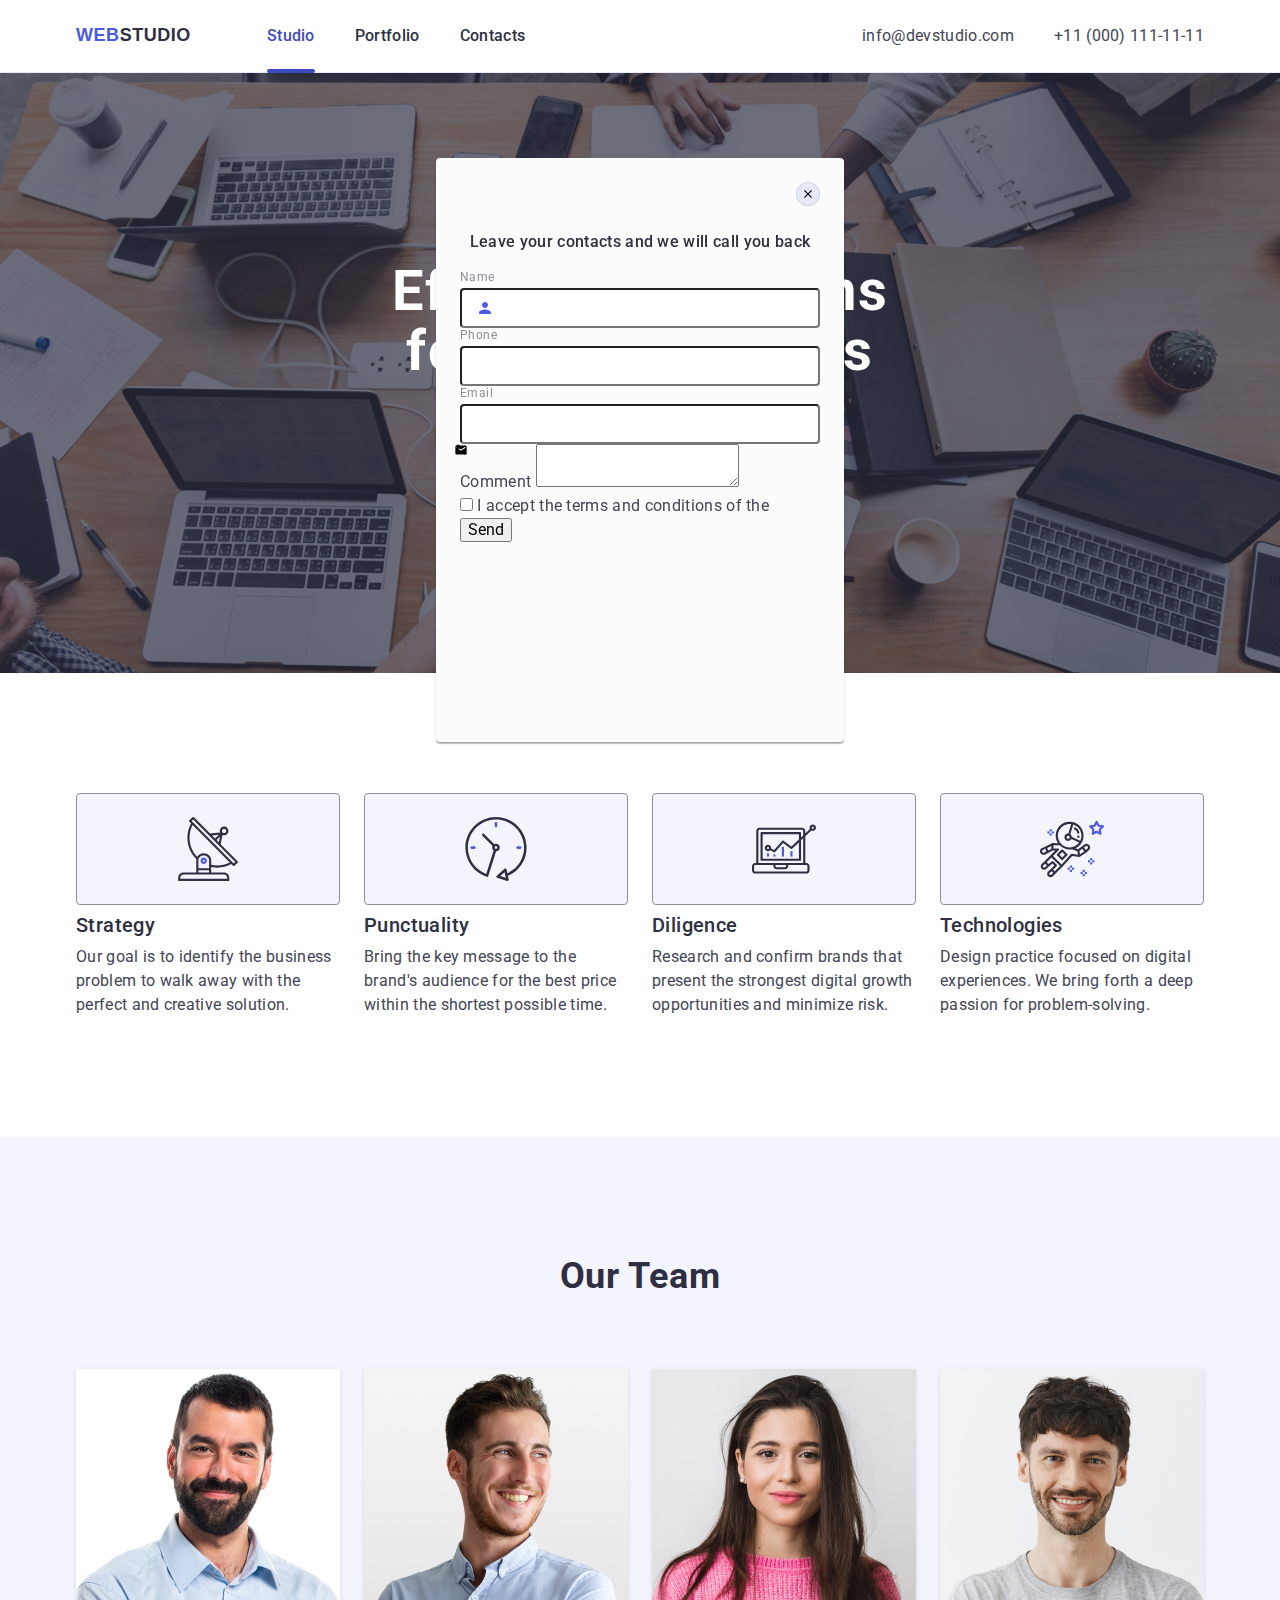
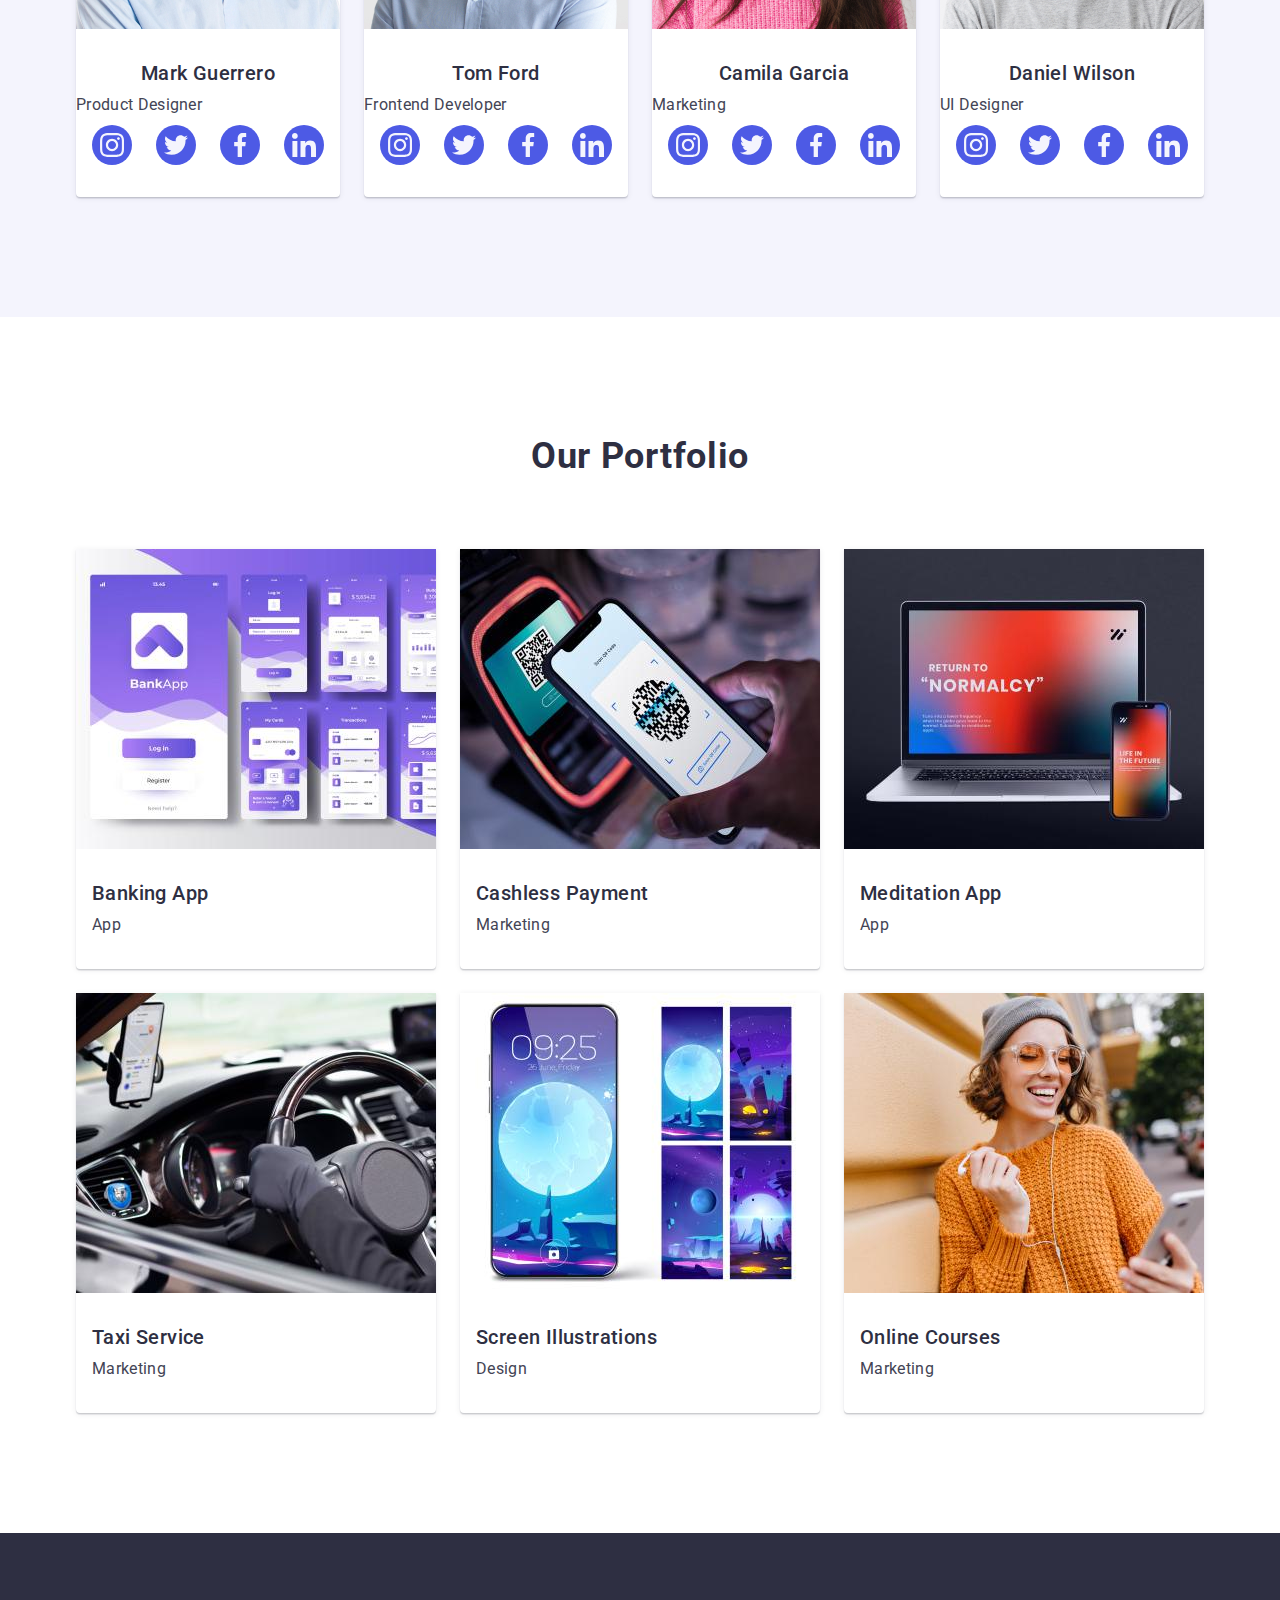
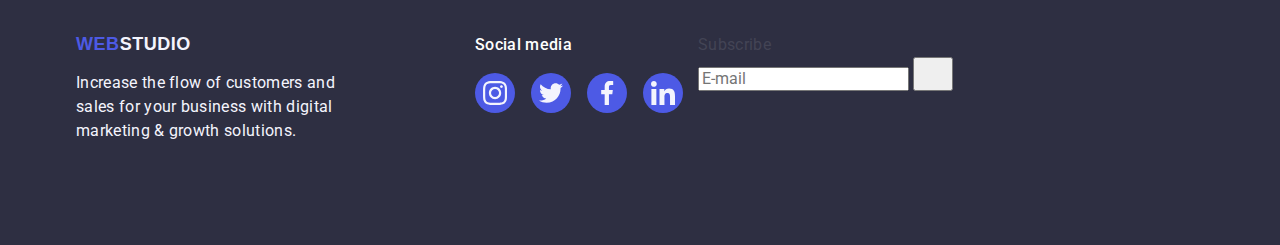
==== commit ea9b04ed: "correct" ====
--- a/index.html
+++ b/index.html
@@ -473,25 +473,27 @@
             </button>
             <p class="review-form-description">Leave your contacts and we will call you back</p>
                     <form class="review-form">
-                        <div class="review-form-field-wrapper">
+                
                             <label class="review-form-field-label" for="user-name">Name</label>
-                            <input 
-                                class="review-form-input" 
-                                type="text" 
-                                id="user-name" 
-                                name="user_name"
-                                pattern="[a-zA-Za-яА-ЯіІїЇєЄгГ']+"
-                                title="Anton"
-                                required
-                                >
-                            <svg 
-                                class="review-form-field-icon" 
-                                width="18" 
-                                height="18" 
-                                aria-label="">
-                                <use href="./images/icons.svg#icon-person-black"></use>
-                            </svg>
-                        </div>
+                            <div class="review-form-field-wrapper-icon">
+                                <input 
+                                    class="review-form-input" 
+                                    type="text" 
+                                    id="user-name" 
+                                    name="user_name"
+                                    pattern="[a-zA-Za-яА-ЯіІїЇєЄгГ']+"
+                                    title="Anton"
+                                    required
+                                    >
+                                <svg 
+                                    class="review-form-field-icon" 
+                                    width="18" 
+                                    height="18" 
+                                    aria-label="">
+                                    <use href="./images/icons.svg#icon-person-black"></use>
+                                </svg>
+                            </div>  
+                        
                     </form>
                 
                 <div>
--- a/css/styles.css
+++ b/css/styles.css
@@ -465,6 +465,10 @@
         color: #2E2F42;
     
     }
+    .close-btn-icon{
+        transition: fill 250ms cubic-bezier(0.4, 0, 0.2, 1);
+
+    }
     .close-btn:hover{
         background-color: #404bbf;
         border: none;
@@ -483,20 +487,23 @@
         letter-spacing: 0.02em;
         text-align: center;
         margin-bottom: 16px;
+        color: #2E2F42;
     }
     .review-form-field-wrapper{
         margin-bottom: 8px;
-    }
-    .review-form-field-wrapper{
-        position: relative;
     }
     .review-form-field-label{
         display: block;
         font-size: 12px;
         font-weight: 400;
-        line-height: 14px;
+        line-height: 1.17;
         letter-spacing: 0.04em;
         text-align: left;
+        color:  #8e8f99;
+        margin-bottom: 4px;
+    }
+    .review-form-field-wrapper-icon{
+        position: relative;
     }
     .review-form-input{
         width: 100%;
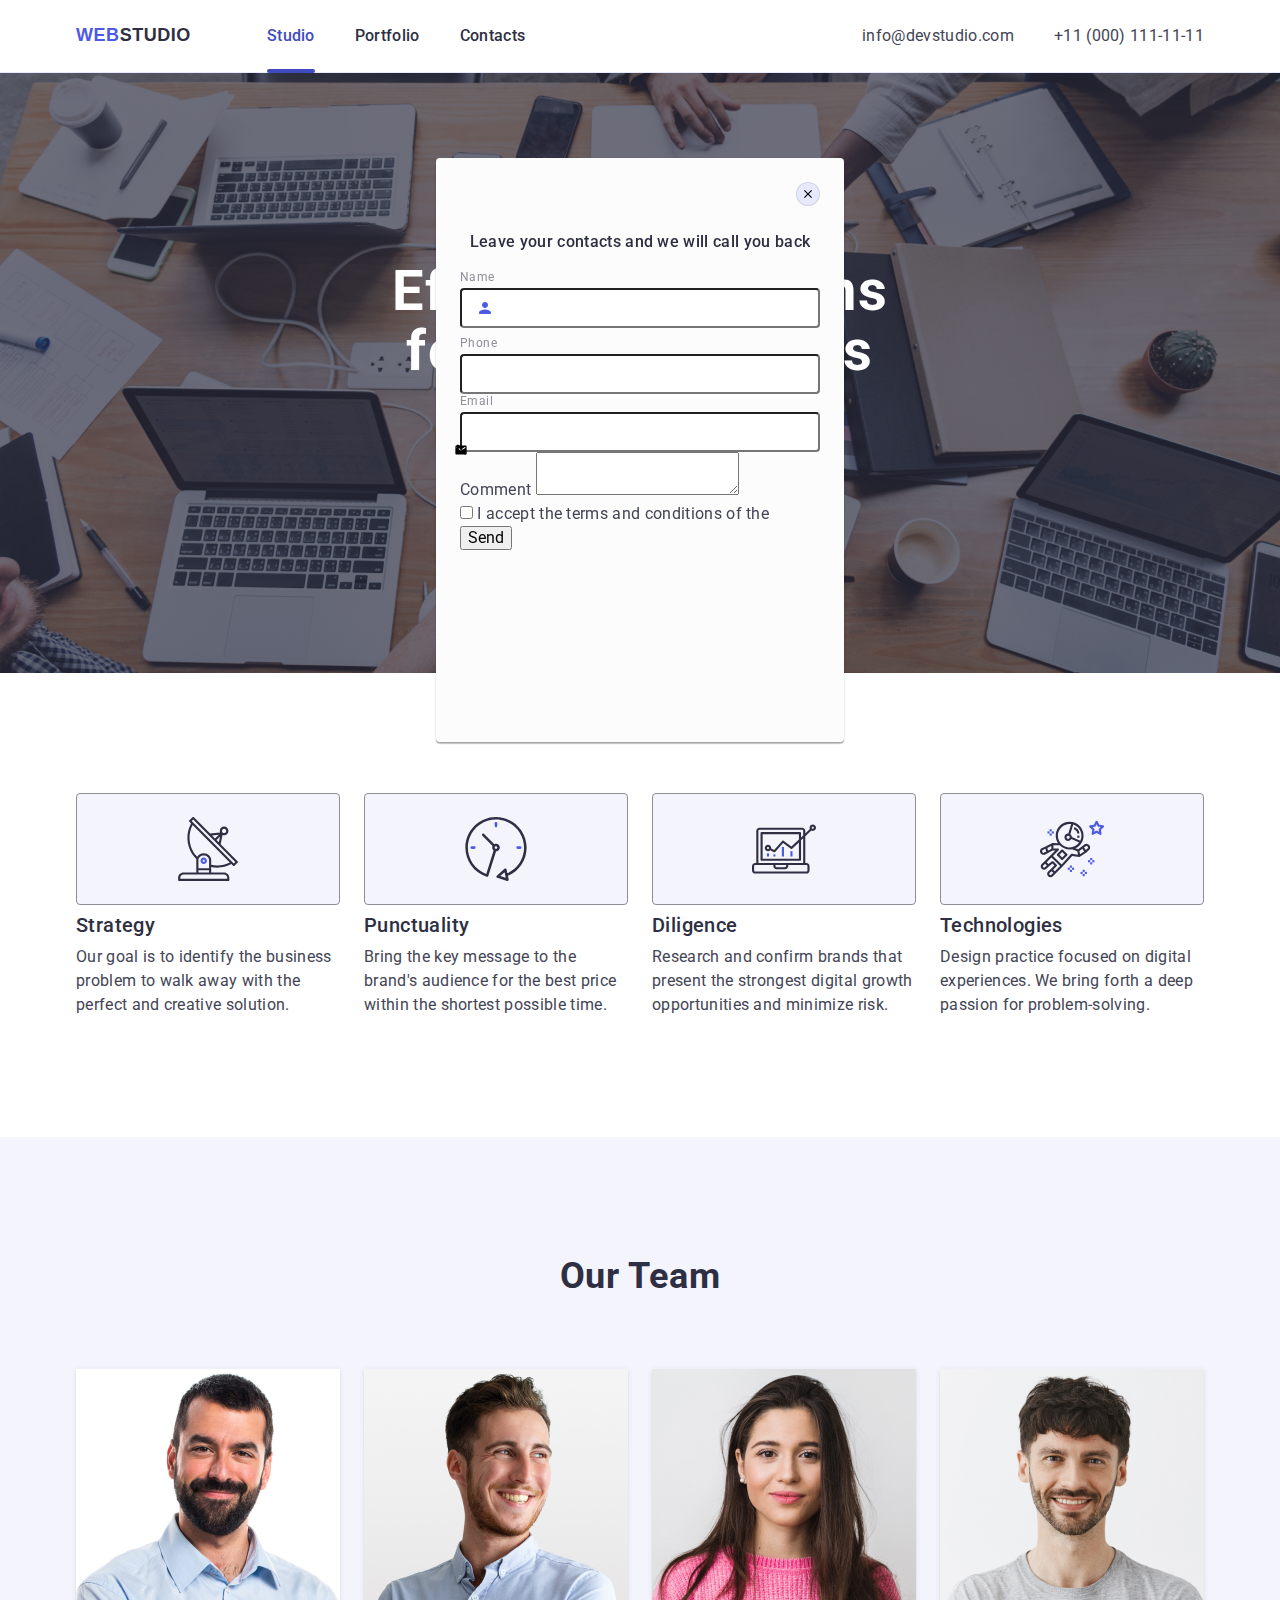
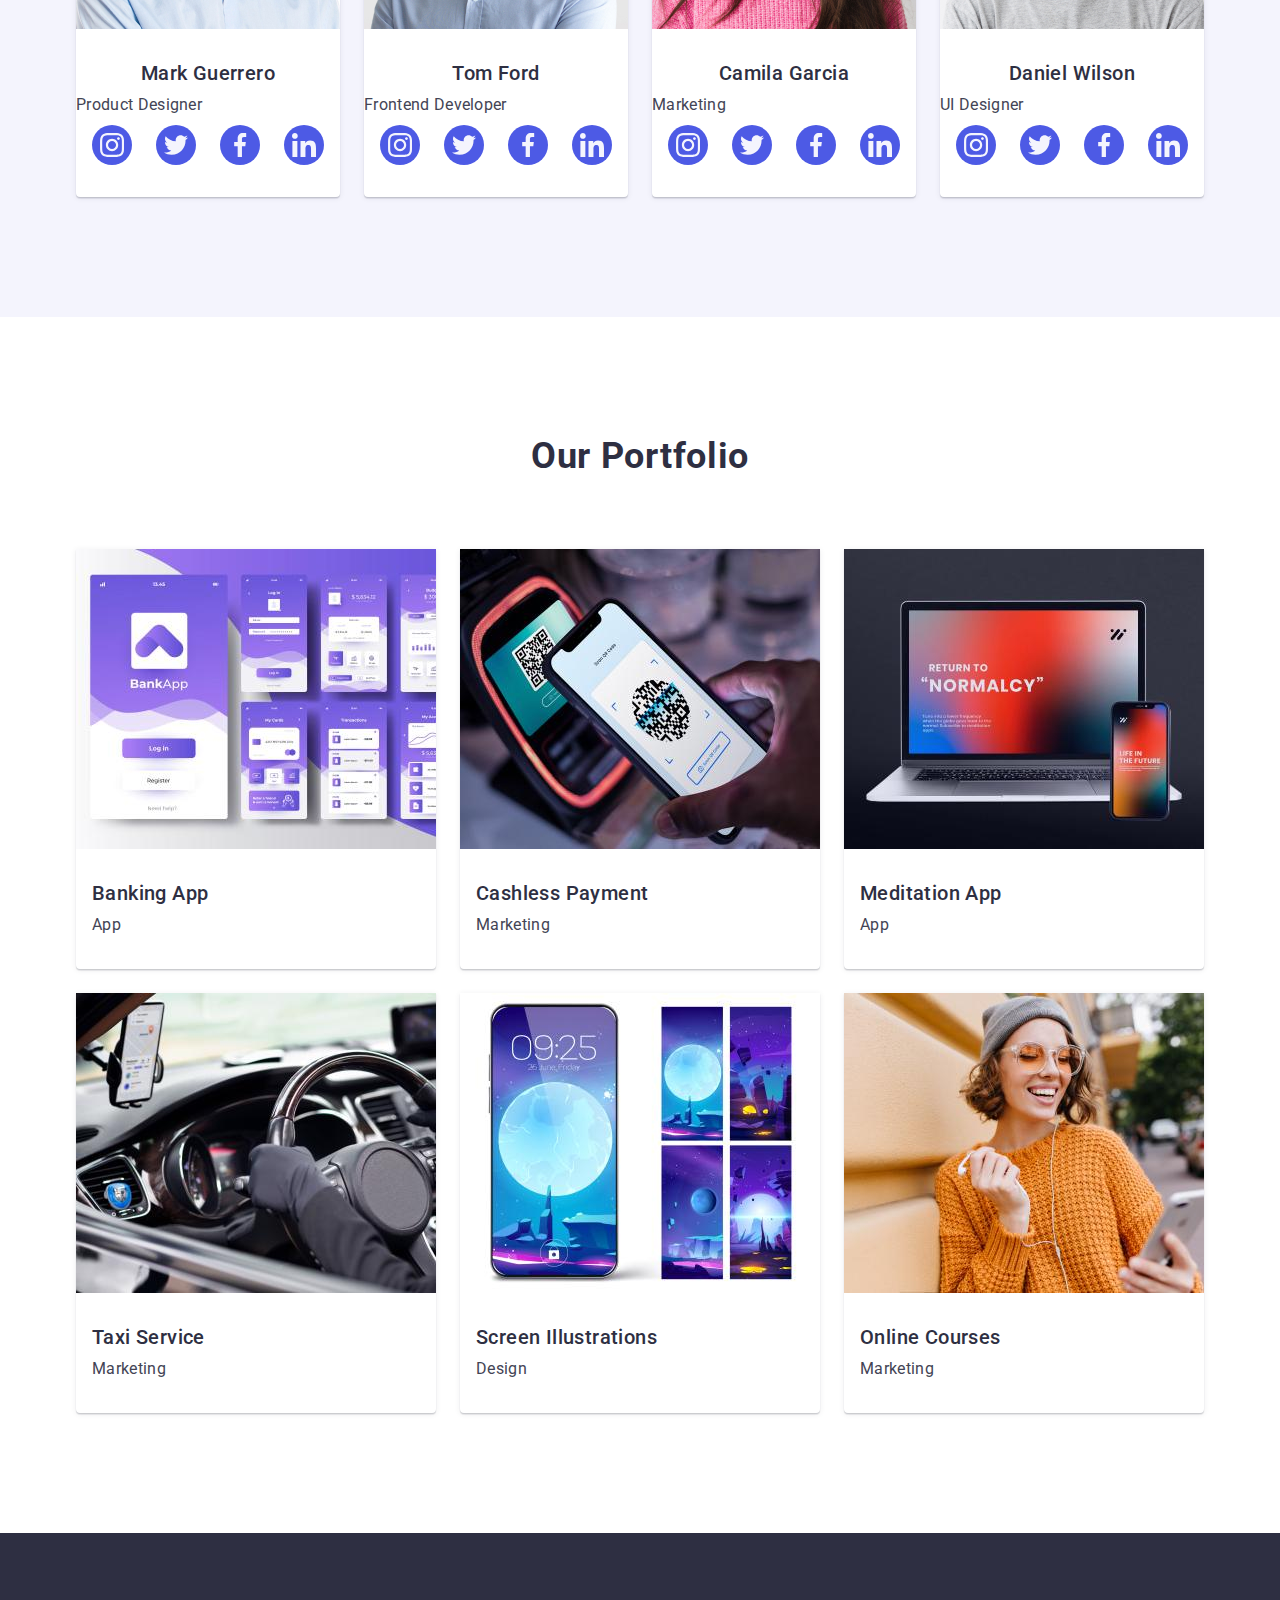
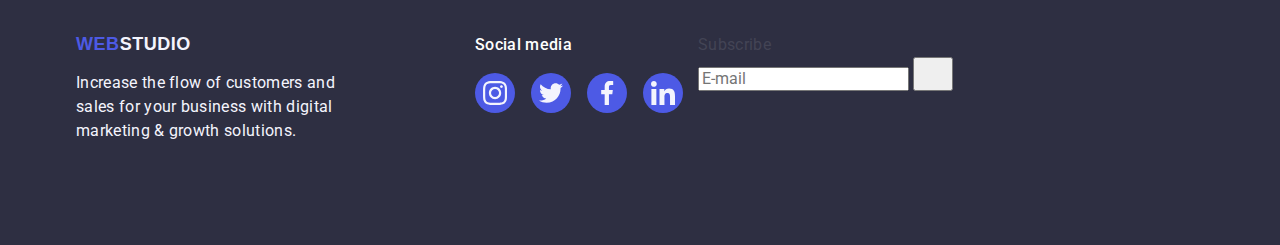
==== commit 0071dfee: "correct" ====
--- a/index.html
+++ b/index.html
@@ -473,27 +473,25 @@
             </button>
             <p class="review-form-description">Leave your contacts and we will call you back</p>
                     <form class="review-form">
-                
                             <label class="review-form-field-label" for="user-name">Name</label>
-                            <div class="review-form-field-wrapper-icon">
-                                <input 
-                                    class="review-form-input" 
-                                    type="text" 
-                                    id="user-name" 
-                                    name="user_name"
-                                    pattern="[a-zA-Za-яА-ЯіІїЇєЄгГ']+"
-                                    title="Anton"
-                                    required
-                                    >
-                                <svg 
-                                    class="review-form-field-icon" 
-                                    width="18" 
-                                    height="18" 
-                                    aria-label="">
-                                    <use href="./images/icons.svg#icon-person-black"></use>
-                                </svg>
-                            </div>  
-                        
+                                <div class="review-form-field-wrapper-icon">
+                                    <input 
+                                        class="review-form-input" 
+                                        type="text" 
+                                        id="user-name" 
+                                        name="user_name"
+                                        pattern="[a-zA-Za-яА-ЯіІїЇєЄгГ']+"
+                                        title="Anton"
+                                        required
+                                        >
+                                    <svg 
+                                        class="review-form-field-icon" 
+                                        width="18" 
+                                        height="18" 
+                                        aria-label="">
+                                        <use href="./images/icons.svg#icon-person-black"></use>
+                                    </svg>
+                                </div>  
                     </form>
                 
                 <div>
--- a/css/styles.css
+++ b/css/styles.css
@@ -489,9 +489,7 @@
         margin-bottom: 16px;
         color: #2E2F42;
     }
-    .review-form-field-wrapper{
-        margin-bottom: 8px;
-    }
+  
     .review-form-field-label{
         display: block;
         font-size: 12px;
@@ -504,6 +502,7 @@
     }
     .review-form-field-wrapper-icon{
         position: relative;
+        margin-bottom: 8px;
     }
     .review-form-input{
         width: 100%;
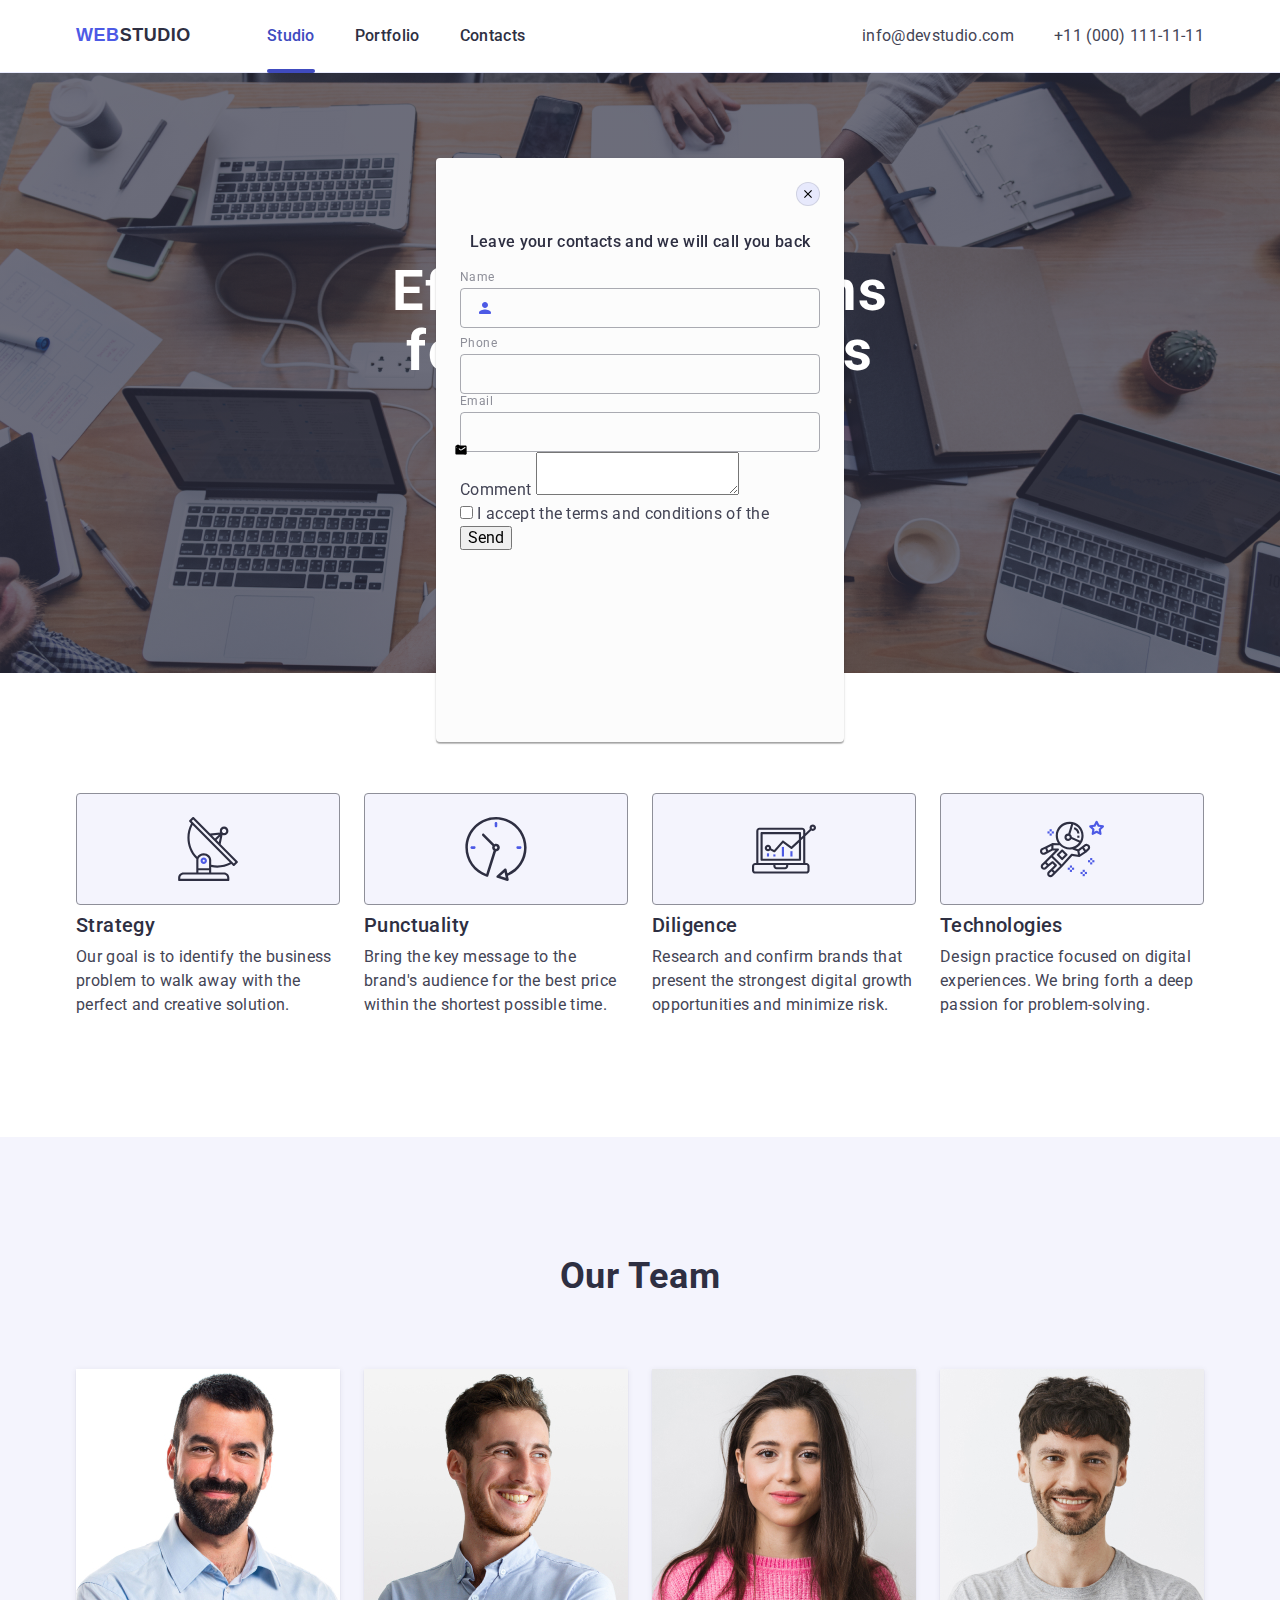
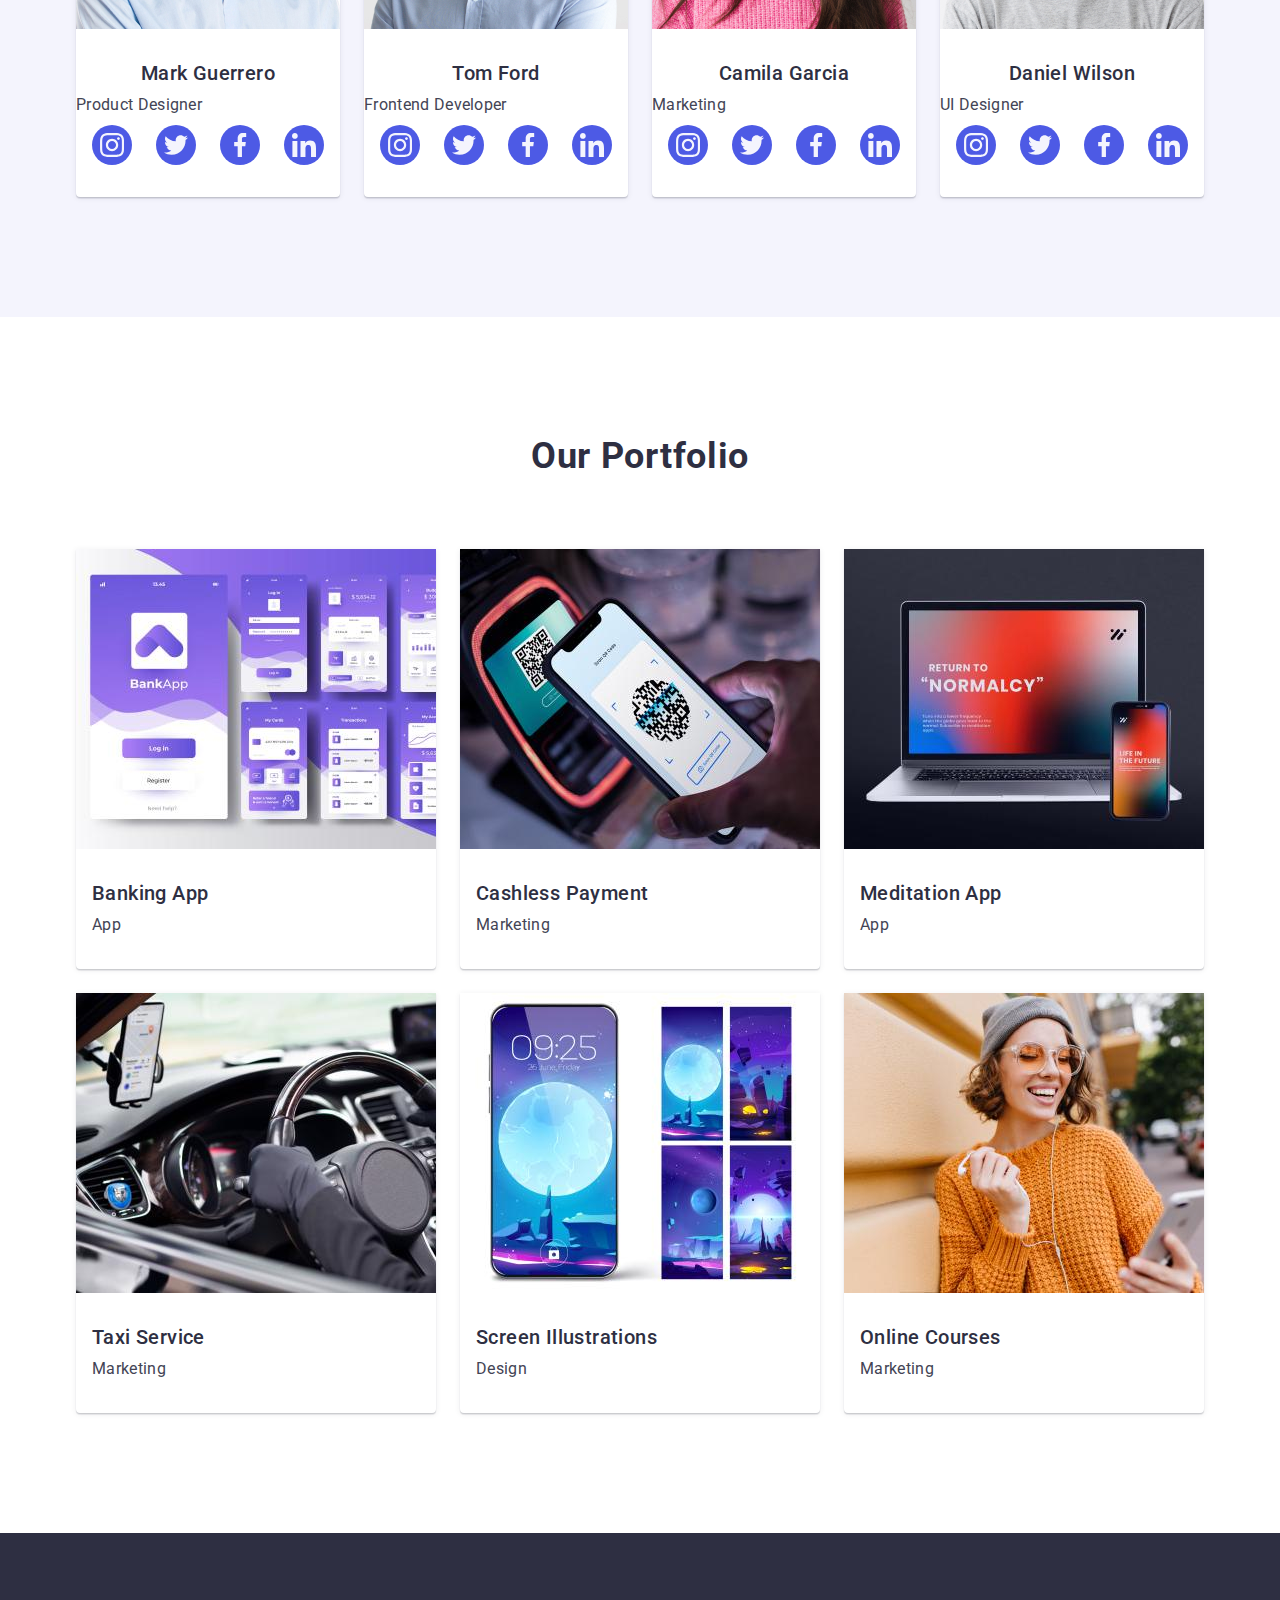
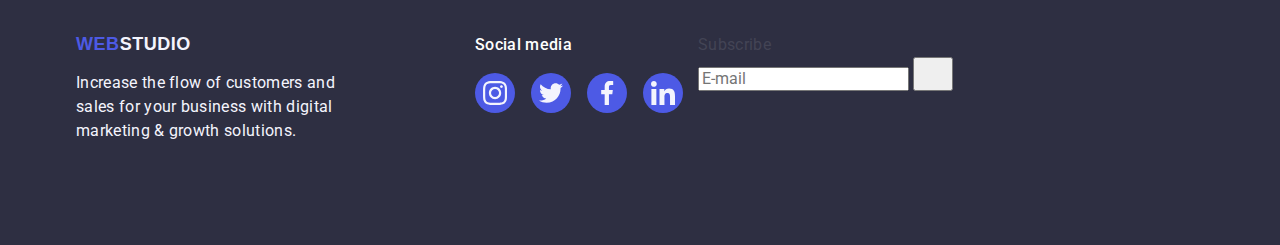
==== commit 0dbab905: "correct" ====
--- a/index.html
+++ b/index.html
@@ -473,25 +473,27 @@
             </button>
             <p class="review-form-description">Leave your contacts and we will call you back</p>
                     <form class="review-form">
+                        <div class="review-form-field-wrapper">
                             <label class="review-form-field-label" for="user-name">Name</label>
-                                <div class="review-form-field-wrapper-icon">
-                                    <input 
-                                        class="review-form-input" 
-                                        type="text" 
-                                        id="user-name" 
-                                        name="user_name"
-                                        pattern="[a-zA-Za-яА-ЯіІїЇєЄгГ']+"
-                                        title="Anton"
-                                        required
-                                        >
-                                    <svg 
-                                        class="review-form-field-icon" 
-                                        width="18" 
-                                        height="18" 
-                                        aria-label="">
-                                        <use href="./images/icons.svg#icon-person-black"></use>
-                                    </svg>
-                                </div>  
+                            <div class="review-form-field-wrapper-icon">
+                                <input 
+                                    class="review-form-input" 
+                                    type="text" 
+                                    id="user-name" 
+                                    name="user-name"
+                                    pattern="[a-zA-Za-яА-ЯіІїЇєЄгГ']+"
+                                    title="Anton"
+                                    required
+                                    >
+                                <svg 
+                                    class="review-form-field-icon" 
+                                    width="18" 
+                                    height="24" 
+                                    aria-label="">
+                                    <use href="./images/icons.svg#icon-person-black"></use>
+                                </svg>
+                            </div>  
+                        </div>
                     </form>
                 
                 <div>
--- a/css/styles.css
+++ b/css/styles.css
@@ -489,7 +489,9 @@
         margin-bottom: 16px;
         color: #2E2F42;
     }
-  
+    .review-form-field-wrapper{
+        margin-bottom: 8px;
+    }
     .review-form-field-label{
         display: block;
         font-size: 12px;
@@ -502,17 +504,27 @@
     }
     .review-form-field-wrapper-icon{
         position: relative;
-        margin-bottom: 8px;
     }
     .review-form-input{
         width: 100%;
         Height:40px;
         border-radius: 4px;
         padding-left: 16px;
+        border: 1px solid rgba(46, 47, 66, 0.4);
+        background-color: transparent;
+        padding-left: 38px;
+        outline: transparent;
+        transition: border-color 250ms cubic-bezier(0.4, 0, 0.2, 1); transition: border-color 250ms cubic-bezier(0.4, 0, 0.2, 1);
+
+    }
+    .review-form-input:focus{
+        border-color: #4D5AE5;
     }
     .review-form-field-icon{
         position: absolute;
         top: 50%;
         left: 16px;
         transform: translateY(-50%);
-    }
+        transition: fill 250ms cubic-bezier(0.4, 0, 0.2, 1);
+        
+    }
